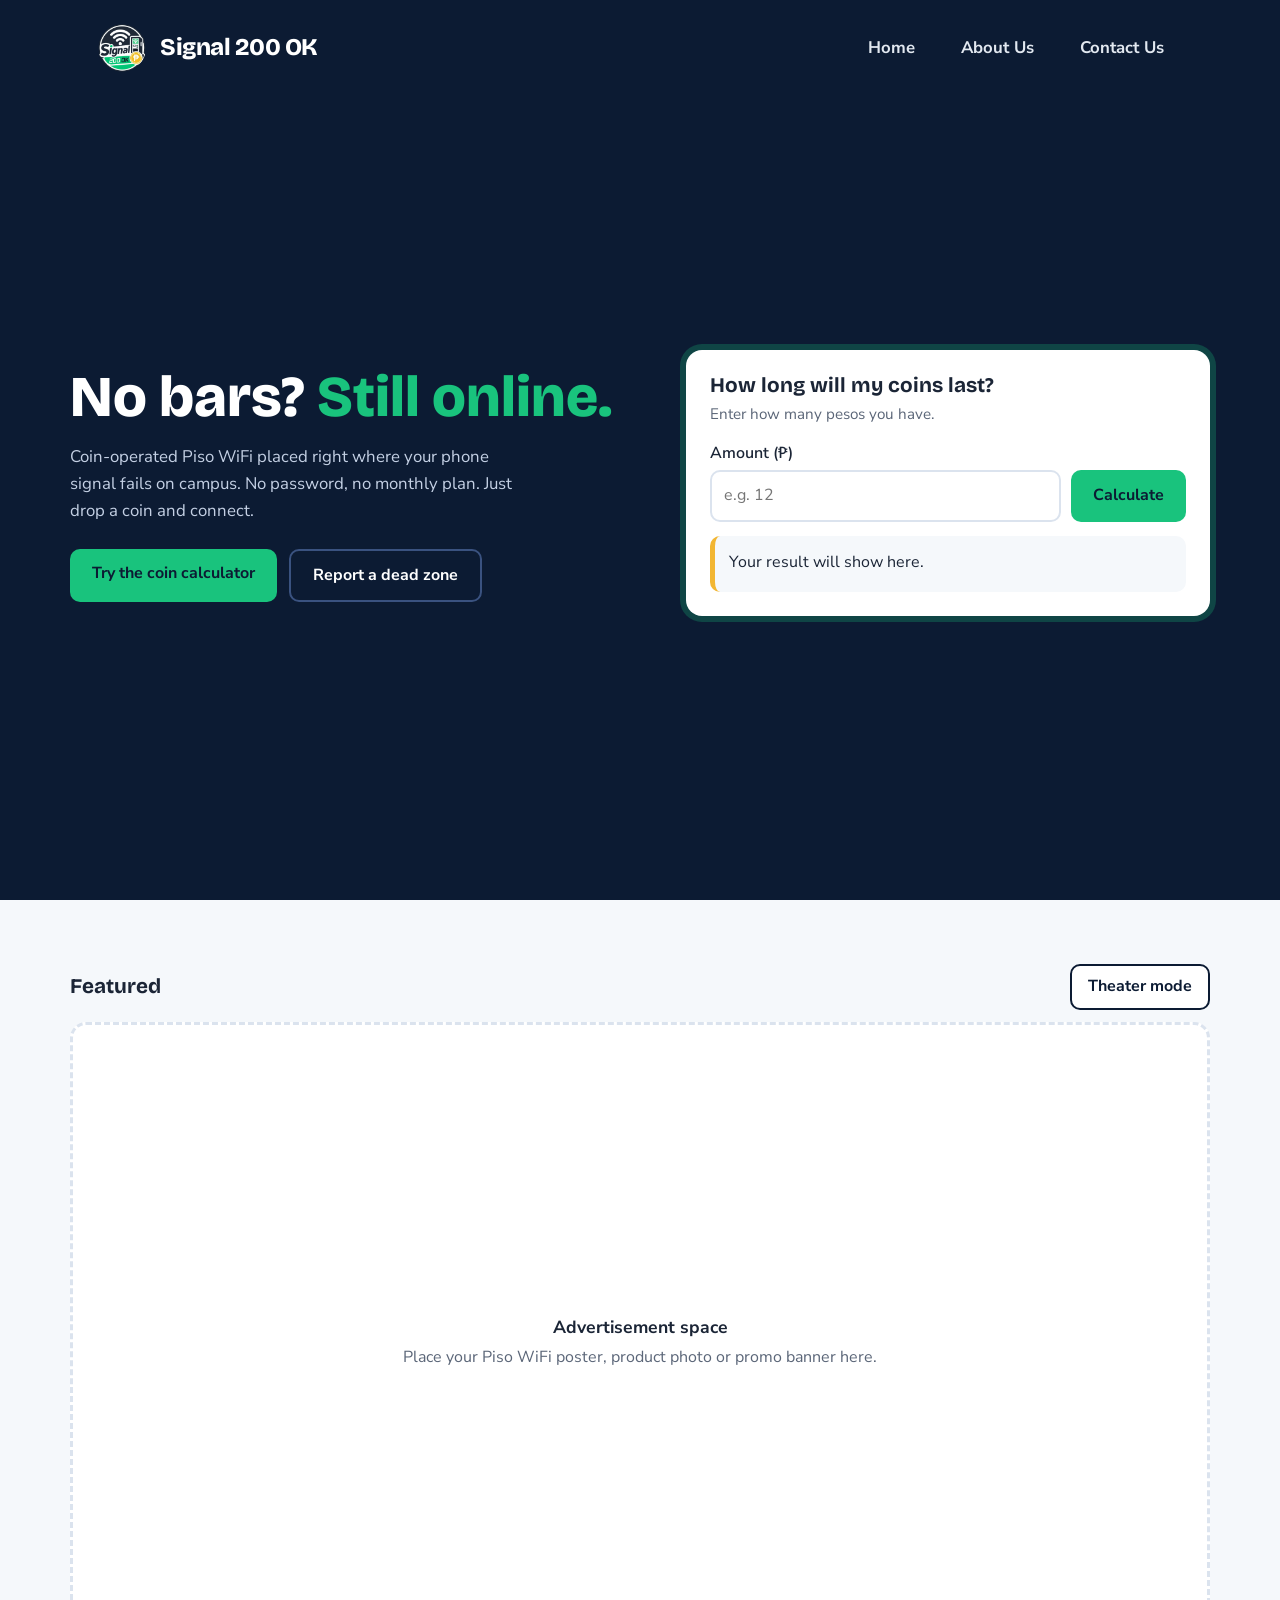
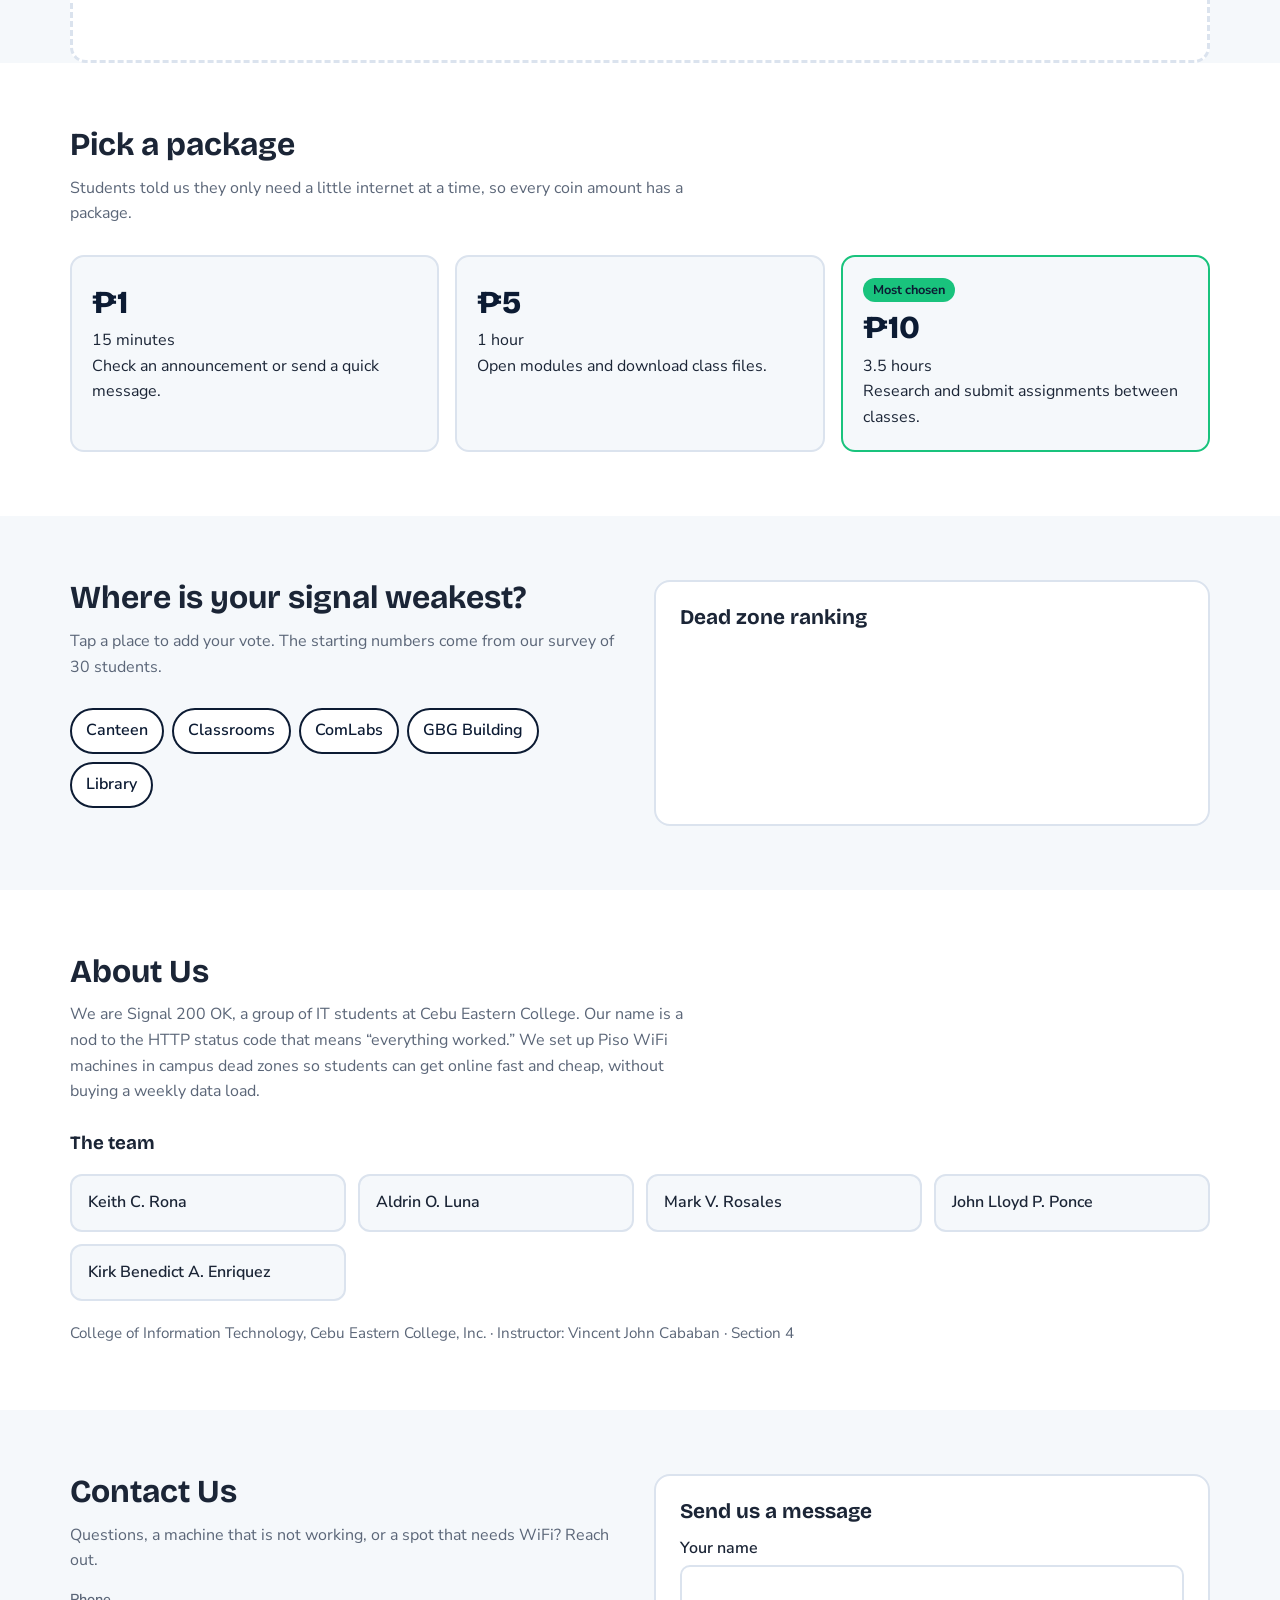
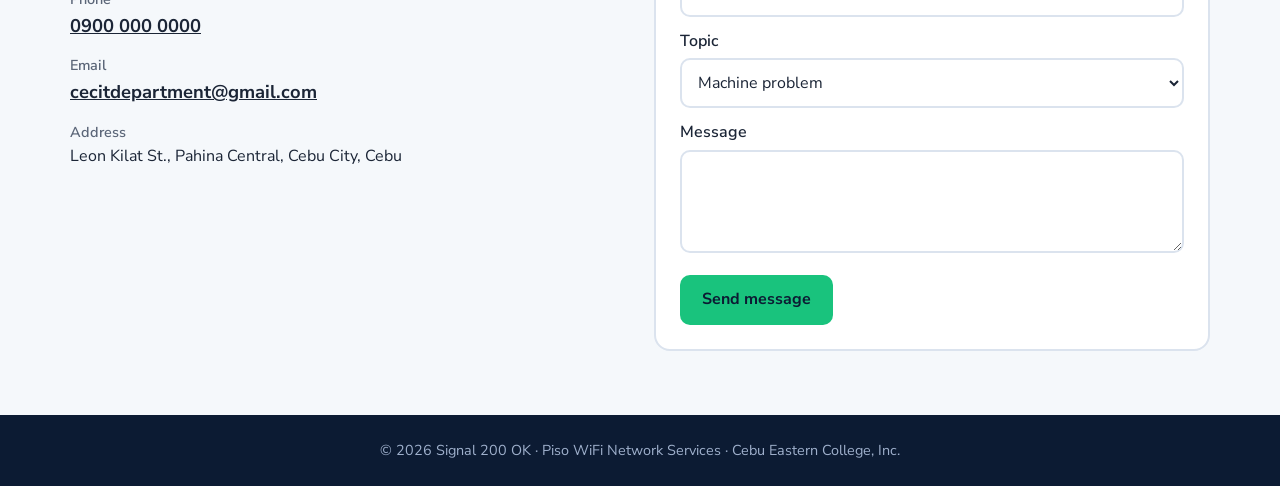
==== index.html @ cc7fc81b "version 1 of our website" ====
<!DOCTYPE html>
<html lang="en">

<head>
    <meta charset="UTF-8">
    <meta name="viewport" content="width=device-width, initial-scale=1">
    <meta name="description" content="Signal 200 OK - Coin-operated Piso WiFi Network Services placed in campus dead zones at Cebu Eastern College. Fast, cheap, and password-free.">
    <title>Signal 200 OK | Piso WiFi Network Services</title>

    <!-- Favicon -->
    <link rel="icon" type="image/png" href="logo.png">

    <!-- PyScript -->
    <link rel="stylesheet" href="https://pyscript.net/releases/2024.11.1/core.css">
    <script type="module" src="https://pyscript.net/releases/2024.11.1/core.js"></script>

    <link rel="preconnect" href="https://fonts.googleapis.com">
    <link rel="preconnect" href="https://fonts.gstatic.com" crossorigin>
    <link
        href="https://fonts.googleapis.com/css2?family=Bricolage+Grotesque:wght@600;800&family=Nunito+Sans:wght@400;600;700&display=swap"
        rel="stylesheet">

    <link rel="stylesheet" href="style.css">
</head>

<body>
    <!-- ============ HEADER & HERO WRAPPER (Full Navy Background) ============ -->
    <div class="header-hero-wrapper">
        <header>
            <div class="bar">
                <a class="brand" href="#home" aria-label="Signal 200 OK home">
                    <img src="logo.png" alt="Signal 200 OK logo" width="48" height="48" style="border-radius: 50%; object-fit: cover;">
                    <span class="brand-name">Signal 200 OK</span>
                </a>
                <nav aria-label="Main">
                    <a href="#home">Home</a>
                    <a href="#about">About Us</a>
                    <a href="#contact">Contact Us</a>
                </nav>
            </div>
        </header>

        <section class="hero" id="home">
            <div class="hero-inner">
                <div>
                    <h1>No bars? <span>Still online.</span></h1>
                    <p>Coin-operated Piso WiFi placed right where your phone signal fails on campus. No password, no
                        monthly plan. Just drop a coin and connect.</p>
                    <div class="btns">
                        <a class="btn btn-green" href="#calculator">Try the coin calculator</a>
                        <a class="btn btn-ghost" href="#deadzones">Report a dead zone</a>
                    </div>
                </div>
                <!-- INTERACTIVE FEATURE 1: coin calculator -->
                <div class="card" id="calculator">
                    <h2>How long will my coins last?</h2>
                    <p class="hint">Enter how many pesos you have.</p>
                    <label for="coins">Amount (₱)</label>
                    <div class="row">
                        <input type="number" id="coins" min="1" step="1" placeholder="e.g. 12">
                        <button class="btn btn-green" id="calc-btn" type="button">Calculate</button>
                    </div>
                    <div class="result" id="calc-result" aria-live="polite">Your result will show here.</div>
                </div>
            </div>
        </section>
    </div>

    <main>
        <!-- ADVERTISEMENT SPACE -->
        <section class="page" id="advertisement" style="padding-bottom:0">
            <div class="wrap">
                <div class="ad-toolbar">
                    <h2>Featured</h2>
                    <button class="theater-btn" id="theater-btn" type="button" aria-pressed="false">Theater mode</button>
                </div>
                <div class="ad-space">
                    <div>
                        <strong>Advertisement space</strong>
                        Place your Piso WiFi poster, product photo or promo banner here.
                    </div>
                </div>
            </div>
        </section>

        <!-- Packages -->
        <section class="page alt" id="packages">
            <div class="wrap">
                <h2 class="title">Pick a package</h2>
                <p class="lead">Students told us they only need a little internet at a time, so every coin amount has a package.</p>
                <div class="packs">
                    <div class="pack">
                        <div class="price">₱1</div>
                        <p>15 minutes</p>
                        <p>Check an announcement or send a quick message.</p>
                    </div>
                    <div class="pack">
                        <div class="price">₱5</div>
                        <p>1 hour</p>
                        <p>Open modules and download class files.</p>
                    </div>
                    <div class="pack best"><span class="tag">Most chosen</span>
                        <div class="price">₱10</div>
                        <p>3.5 hours</p>
                        <p>Research and submit assignments between classes.</p>
                    </div>
                </div>
            </div>
        </section>

        <!-- INTERACTIVE FEATURE 2: dead zone voting -->
        <section class="page" id="deadzones">
            <div class="wrap two">
                <div>
                    <h2 class="title">Where is your signal weakest?</h2>
                    <p class="lead">Tap a place to add your vote. The starting numbers come from our survey of 30 students.</p>
                    <div class="vote-buttons" id="vote-buttons">
                        <button class="vote-btn" type="button" data-zone="Canteen">Canteen</button>
                        <button class="vote-btn" type="button" data-zone="Classrooms">Classrooms</button>
                        <button class="vote-btn" type="button" data-zone="ComLabs">ComLabs</button>
                        <button class="vote-btn" type="button" data-zone="GBG Building">GBG Building</button>
                        <button class="vote-btn" type="button" data-zone="Library">Library</button>
                    </div>
                </div>
                <div class="card" style="border:2px solid var(--line)">
                    <h2>Dead zone ranking</h2>
                    <p class="hint" id="vote-total"></p>
                    <div id="vote-chart"></div>
                </div>
            </div>
        </section>

        <!-- ============ ABOUT US ============ -->
        <section class="page alt" id="about">
            <div class="wrap">
                <h2 class="title">About Us</h2>
                <p class="lead">We are Signal 200 OK, a group of IT students at Cebu Eastern College. Our name is a nod to the HTTP status code that means “everything worked.” We set up Piso WiFi machines in campus dead zones so students can get online fast and cheap, without buying a weekly data load.</p>
                <h3>The team</h3>
                <ul class="team">
                    <li>Keith C. Rona</li>
                    <li>Aldrin O. Luna</li>
                    <li>Mark V. Rosales</li>
                    <li>John Lloyd P. Ponce</li>
                    <li>Kirk Benedict A. Enriquez</li>
                </ul>
                <p class="meta">College of Information Technology, Cebu Eastern College, Inc. · Instructor: Vincent John Cababan · Section 4</p>
            </div>
        </section>

        <!-- ============ CONTACT US ============ -->
        <section class="page" id="contact">
            <div class="wrap two">
                <div class="contact-info">
                    <h2 class="title">Contact Us</h2>
                    <p class="lead">Questions, a machine that is not working, or a spot that needs WiFi? Reach out.</p>
                    <p><strong>Phone</strong><a href="tel:+639000000000">0900 000 0000</a></p>
                    <p><strong>Email</strong><a href="mailto:cecitdepartment@gmail.com">cecitdepartment@gmail.com</a></p>
                    <p><strong>Address</strong>Leon Kilat St., Pahina Central, Cebu City, Cebu</p>
                </div>

                <!-- INTERACTIVE FEATURE 3: form submission -->
                <form class="card" id="contact-form" style="border:2px solid var(--line)">
                    <h2>Send us a message</h2>
                    <label for="c-name">Your name</label>
                    <input id="c-name" type="text" required>
                    <label for="c-topic">Topic</label>
                    <select id="c-topic">
                        <option>Machine problem</option>
                        <option>Request a new location</option>
                        <option>General question</option>
                    </select>
                    <label for="c-msg">Message</label>
                    <textarea id="c-msg" rows="3" required></textarea>
                    <div style="margin-top:14px"><button class="btn btn-green" type="submit">Send message</button></div>
                    <div id="form-result" aria-live="polite"></div>
                </form>
            </div>
        </section>
    </main>

    <footer>© 2026 Signal 200 OK · Piso WiFi Network Services · Cebu Eastern College, Inc.</footer>

    <!-- PyScript -->
    <script type="py" src="main.py"></script>

</body>

</html>
---- style.css ----
:root {
  --navy: #0c1b33;
  --navy-2: #16294a;
  --green: #19c37d;
  --amber: #f2b632;
  --paper: #f5f8fb;
  --ink: #1b2536;
  --muted: #5b6678;
  --line: #dbe3ee;
}

*, *::before, *::after { box-sizing: border-box; margin: 0; padding: 0; }
html { scroll-behavior: smooth; scroll-padding-top: 90px; }

body {
  font-family: "Nunito Sans", system-ui, sans-serif;
  color: var(--ink);
  background: var(--paper);
  line-height: 1.6;
}

h1, h2, h3, .brand-name { font-family: "Bricolage Grotesque", system-ui, sans-serif; line-height: 1.15; }
a { color: inherit; }
:focus-visible { outline: 3px solid var(--amber); outline-offset: 2px; }

/* Wrapper to unify Header and Hero background to full screen height */
.header-hero-wrapper {
  background: var(--navy);
  color: #fff;
  min-height: 100vh;
  display: flex;
  flex-direction: column;
  justify-content: space-between;
}

/* Header */
header { background: transparent; position: sticky; top: 0; z-index: 10; }
.bar {
  max-width: 1140px; margin: 0 auto; padding: 24px 28px;
  display: flex; align-items: center; justify-content: space-between; gap: 20px; flex-wrap: wrap;
}
.brand { display: flex; align-items: center; gap: 14px; text-decoration: none; }
.brand-name { font-size: 1.5rem; font-weight: 800; color: #fff; letter-spacing: -0.02em; }
.brand img { transition: transform 0.2s ease; }
.brand:hover img { transform: scale(1.05); }

nav { display: flex; gap: 10px; align-items: center; }
nav a {
  text-decoration: none;
  padding: 10px 18px;
  border-radius: 10px;
  font-weight: 700;
  font-size: 1.05rem;
  color: #e2e8f0;
  transition: all 0.2s ease;
}
nav a:hover {
  background: rgba(255, 255, 255, 0.1);
  color: #fff;
}

/* Featured / Advertisement */
.ad-space {
  border: 3px dashed var(--line); border-radius: 16px; background: #fff;
  aspect-ratio: 16 / 9; min-height: 420px; width: 100%;
  display: grid; place-items: center; text-align: center; padding: 24px;
  color: var(--muted); overflow: hidden;
}
.ad-space img { width: 100%; height: 100%; object-fit: cover; display: block; }
.ad-toolbar { display: flex; justify-content: space-between; align-items: center; margin-bottom: 12px; gap: 12px; flex-wrap: wrap; }
.ad-toolbar h2 { font-size: 1.3rem; }
.theater-btn {
  font: inherit; font-weight: 700; cursor: pointer; padding: 8px 16px; border-radius: 10px;
  border: 2px solid var(--navy); background: #fff; color: var(--navy);
  transition: all 0.2s ease;
}
.theater-btn:hover { background: var(--navy); color: #fff; }

/* Theater mode */
body.no-scroll { overflow: hidden; }
#advertisement.theater {
  position: fixed; inset: 0; z-index: 100; background: #05080f;
  padding: 16px 20px !important; overflow: hidden;
  display: flex; flex-direction: column; justify-content: center;
}
#advertisement.theater .wrap {
  max-width: 1400px; width: 100%; height: 100%;
  display: flex; flex-direction: column;
}
#advertisement.theater .ad-toolbar { flex: none; margin-bottom: 10px; }
#advertisement.theater .ad-toolbar h2 { color: #fff; }
#advertisement.theater .theater-btn { background: var(--green); border-color: var(--green); color: var(--navy); }
#advertisement.theater .ad-space {
  flex: 1; min-height: 0; aspect-ratio: auto;
  border-color: #2a3a58; background: #0c1b33; color: #9fb0cc;
}
#advertisement.theater .ad-space img { object-fit: contain; }
#advertisement.theater .ad-space strong { color: #fff; }
.ad-space strong { display: block; color: var(--ink); font-size: 1.1rem; margin-bottom: 4px; }

/* Hero */
.hero { 
  background: transparent; 
  color: #fff; 
  padding: 20px 28px 50px; 
  flex: 1;
  display: flex;
  align-items: center;
}
.hero-inner {
  max-width: 1140px; margin: 0 auto; width: 100%;
  display: grid; grid-template-columns: 1.1fr 1fr; gap: 40px; align-items: center;
}
.hero h1 { font-size: clamp(2.4rem, 5vw, 3.6rem); font-weight: 800; margin-bottom: 14px; }
.hero h1 span { color: var(--green); }
.hero p { color: #c4d0e4; max-width: 46ch; margin-bottom: 24px; font-size: 1.05rem; }
.btns { display: flex; gap: 12px; flex-wrap: wrap; }
.btn {
  font: inherit; font-weight: 700; cursor: pointer; border: 0; text-decoration: none;
  padding: 12px 22px; border-radius: 10px; display: inline-block; transition: all 0.2s;
}
.btn-green { background: var(--green); color: var(--navy); }
.btn-green:hover { background: #3ddb98; }
.btn-ghost { background: transparent; color: #fff; border: 2px solid #3a5280; }
.btn-ghost:hover { border-color: #fff; }

/* Calculator card */
.card { background: #fff; color: var(--ink); border-radius: 16px; padding: 24px; }
.hero .card { box-shadow: 0 0 0 6px rgba(25,195,125,.25); }
.card h2 { font-size: 1.3rem; margin-bottom: 4px; }
.card .hint { color: var(--muted); font-size: .95rem; margin-bottom: 14px; }
label { display: block; font-weight: 600; margin: 12px 0 4px; }
input, select, textarea {
  width: 100%; font: inherit; padding: 11px 12px; border: 2px solid var(--line);
  border-radius: 10px; background: #fff; color: var(--ink);
  transition: border-color 0.2s;
}
input:focus, select:focus, textarea:focus { border-color: var(--green); outline: none; }
.row { display: flex; gap: 10px; align-items: stretch; }
.row input { flex: 1; }
.result {
  margin-top: 14px; padding: 14px; border-radius: 10px; background: var(--paper);
  border-left: 5px solid var(--amber); min-height: 56px;
}
.result.error { border-left-color: #d94a4a; }
.big { font-family: "Bricolage Grotesque", sans-serif; font-size: 1.7rem; font-weight: 800; }

/* Sections */
section.page { padding: 64px 20px; }
.wrap { max-width: 1140px; margin: 0 auto; }
.page h2.title { font-size: 2rem; margin-bottom: 12px; }
.lead { color: var(--muted); max-width: 62ch; margin-bottom: 28px; }
.alt { background: #fff; }

.packs { display: grid; grid-template-columns: repeat(auto-fit, minmax(180px, 1fr)); gap: 16px; }
.pack { border: 2px solid var(--line); border-radius: 14px; padding: 20px; background: var(--paper); transition: transform 0.2s; }
.pack:hover { transform: translateY(-3px); }
.pack .price { font-family: "Bricolage Grotesque", sans-serif; font-size: 2rem; font-weight: 800; color: var(--navy); }
.pack.best { border-color: var(--green); }
.tag { display: inline-block; background: var(--green); color: var(--navy); font-size: .8rem; font-weight: 700; padding: 2px 10px; border-radius: 99px; }

.two { display: grid; grid-template-columns: 1fr 1fr; gap: 28px; }

/* Vote bars */
.vote-buttons { display: flex; flex-wrap: wrap; gap: 8px; margin: 12px 0 18px; }
.vote-btn {
  font: inherit; font-weight: 600; cursor: pointer; padding: 8px 14px; border-radius: 99px;
  border: 2px solid var(--navy); background: #fff; color: var(--navy);
  transition: all 0.2s;
}
.vote-btn:hover { background: var(--navy); color: #fff; }
.bar-row { margin-bottom: 10px; }
.bar-label { display: flex; justify-content: space-between; font-size: .95rem; font-weight: 600; }
.track { background: var(--line); border-radius: 99px; height: 12px; overflow: hidden; }
.fill { background: var(--green); height: 100%; border-radius: 99px; transition: width .4s ease; }

/* About / team */
.team { list-style: none; display: grid; grid-template-columns: repeat(auto-fit, minmax(220px, 1fr)); gap: 12px; margin-top: 20px; }
.team li { background: var(--paper); border: 2px solid var(--line); border-radius: 12px; padding: 14px 16px; font-weight: 600; }
.meta { margin-top: 20px; color: var(--muted); font-size: .95rem; }

/* Contact */
.contact-info p { margin-bottom: 14px; }
.contact-info strong { display: block; color: var(--muted); font-size: .9rem; font-weight: 600; }
.contact-info a { font-size: 1.15rem; font-weight: 700; }
.msg-ok { margin-top: 14px; padding: 14px; border-radius: 10px; background: #e5f8ef; border-left: 5px solid var(--green); }

footer { background: var(--navy); color: #9fb0cc; text-align: center; padding: 24px 20px; font-size: .9rem; }

@media (max-width: 760px) {
  .hero-inner, .two { grid-template-columns: 1fr; }
  .hero { padding-top: 20px; }
}
@media (prefers-reduced-motion: reduce) {
  html { scroll-behavior: auto; }
  .fill { transition: none; }
}
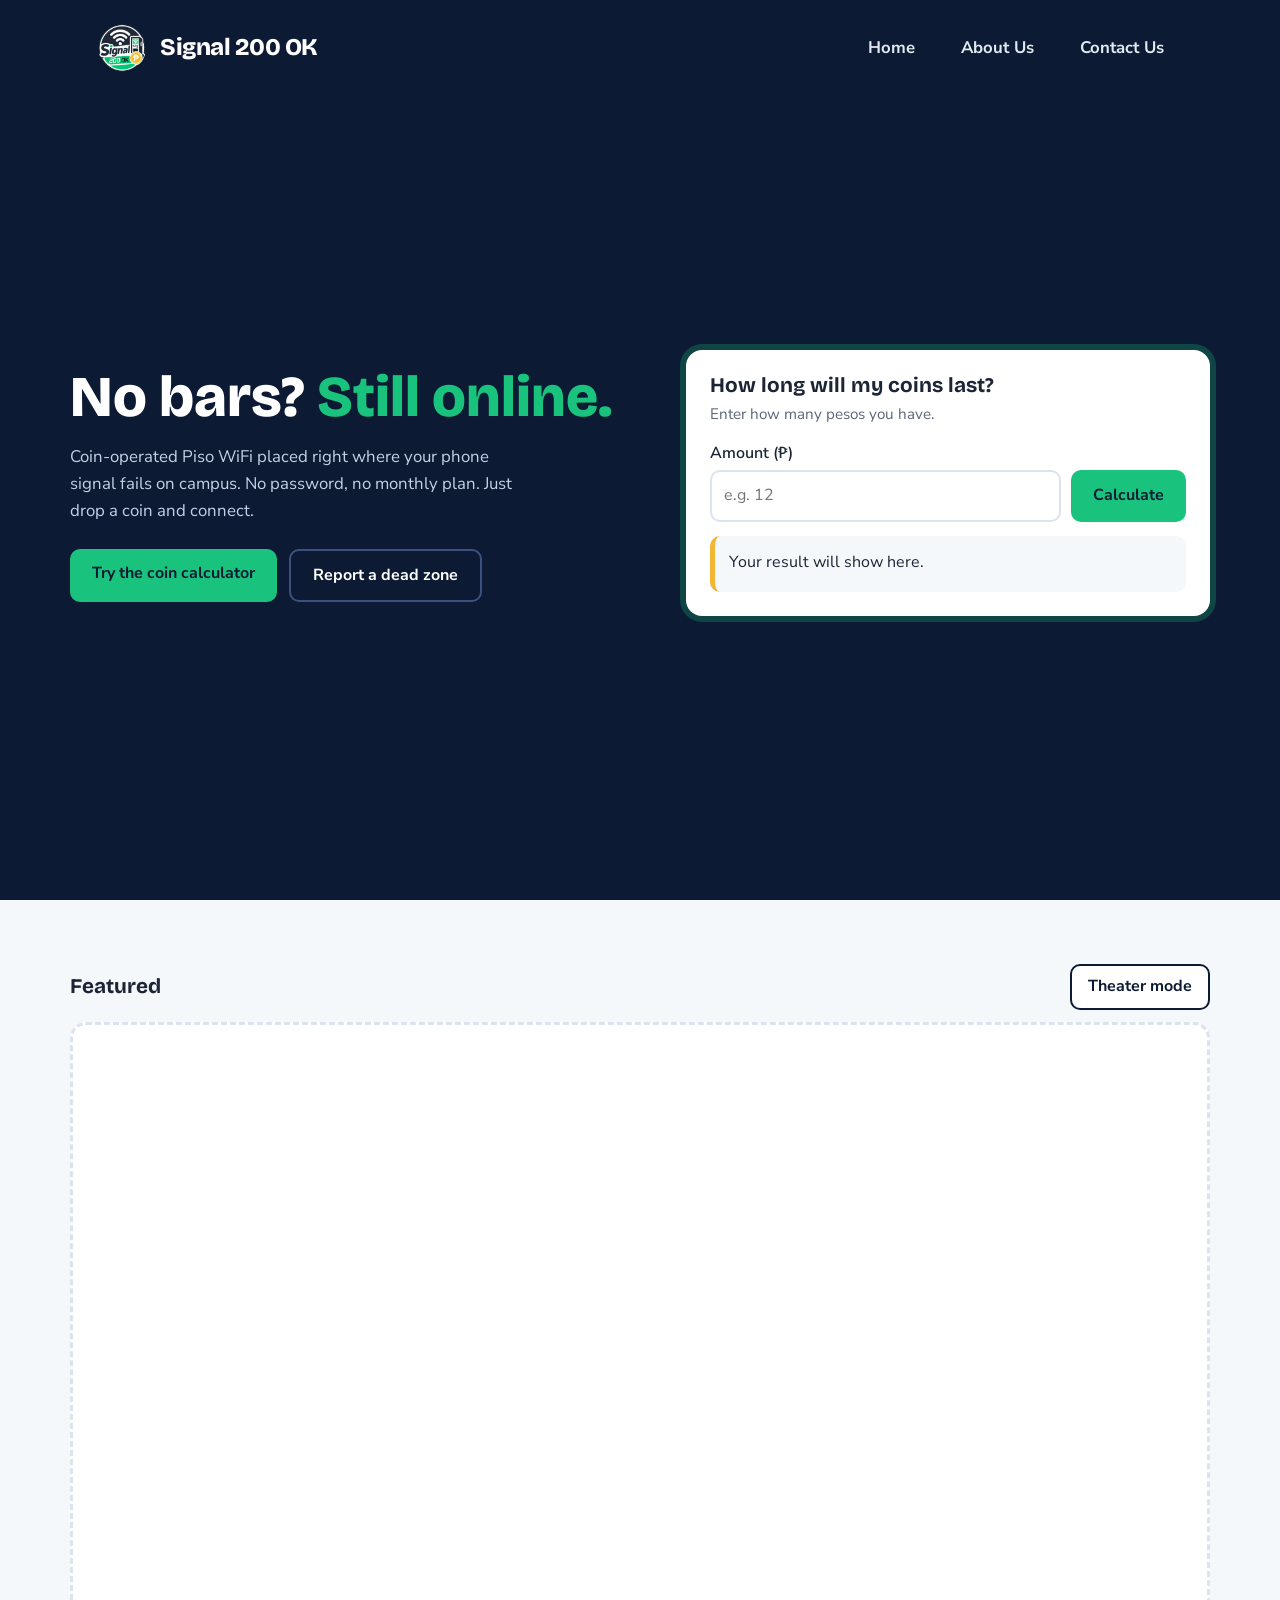
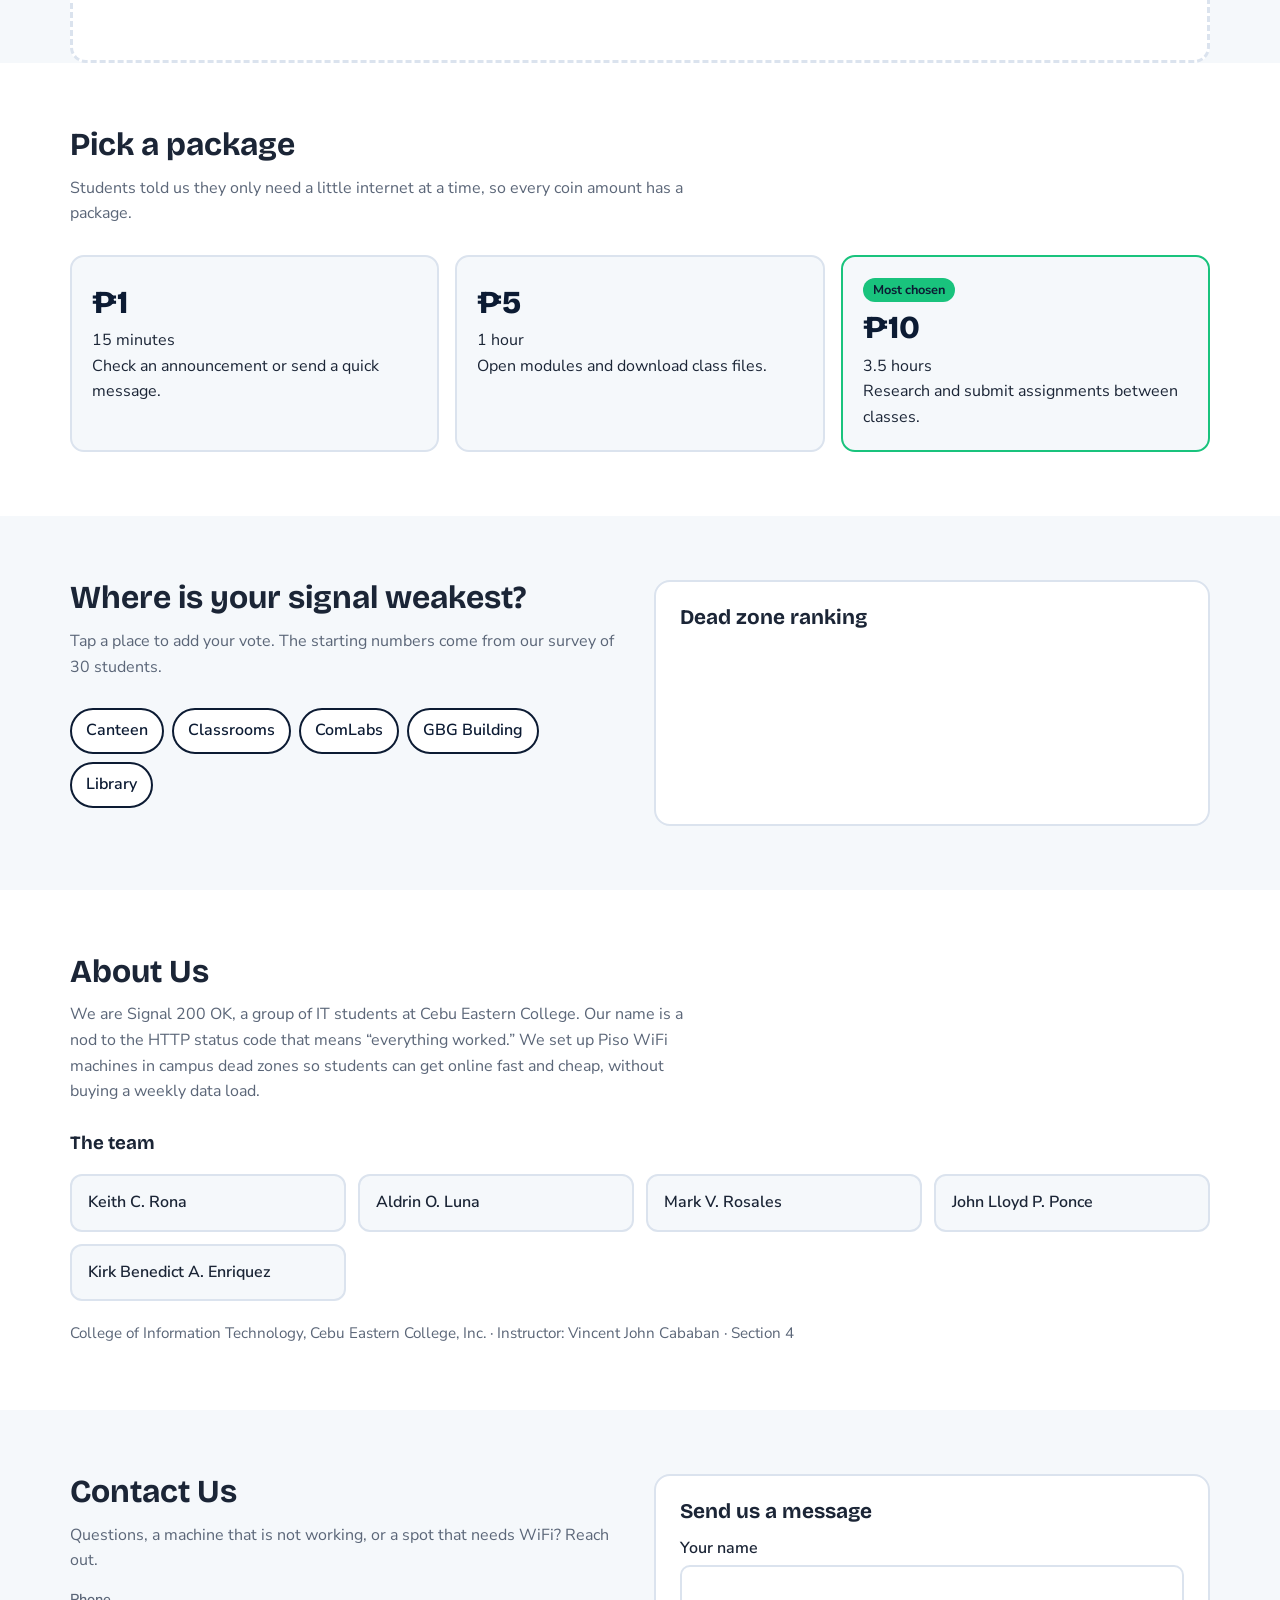
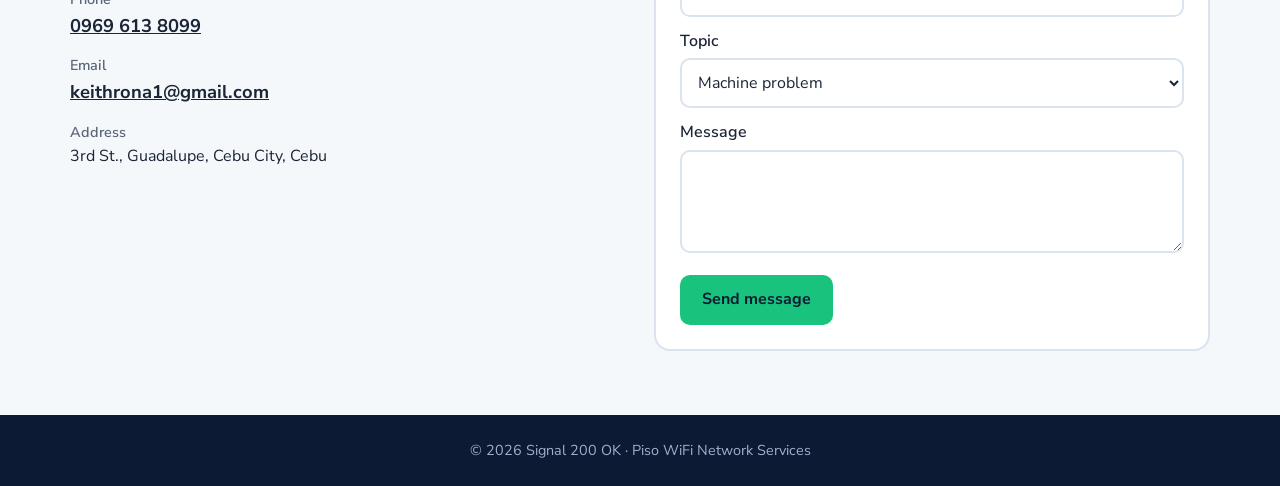
==== commit 6ad29fbb: "Added the advertisement" ====
--- a/index.html
+++ b/index.html
@@ -75,10 +75,7 @@
                     <button class="theater-btn" id="theater-btn" type="button" aria-pressed="false">Theater mode</button>
                 </div>
                 <div class="ad-space">
-                    <div>
-                        <strong>Advertisement space</strong>
-                        Place your Piso WiFi poster, product photo or promo banner here.
-                    </div>
+                    <video src="advertisement.mp4" autoplay muted loop playsinline style="width: 100%; height: 100%; object-fit: cover; display: block;"></video>
                 </div>
             </div>
         </section>
@@ -153,9 +150,9 @@
                 <div class="contact-info">
                     <h2 class="title">Contact Us</h2>
                     <p class="lead">Questions, a machine that is not working, or a spot that needs WiFi? Reach out.</p>
-                    <p><strong>Phone</strong><a href="tel:+639000000000">0900 000 0000</a></p>
-                    <p><strong>Email</strong><a href="mailto:cecitdepartment@gmail.com">cecitdepartment@gmail.com</a></p>
-                    <p><strong>Address</strong>Leon Kilat St., Pahina Central, Cebu City, Cebu</p>
+                    <p><strong>Phone</strong><a href="tel:+639000000000">0969 613 8099</a></p>
+                    <p><strong>Email</strong><a href="mailto:cecitdepartment@gmail.com">keithrona1@gmail.com</a></p>
+                    <p><strong>Address</strong>3rd St., Guadalupe, Cebu City, Cebu</p>
                 </div>
 
                 <!-- INTERACTIVE FEATURE 3: form submission -->
@@ -178,7 +175,7 @@
         </section>
     </main>
 
-    <footer>© 2026 Signal 200 OK · Piso WiFi Network Services · Cebu Eastern College, Inc.</footer>
+    <footer>© 2026 Signal 200 OK · Piso WiFi Network Services</footer>
 
     <!-- PyScript -->
     <script type="py" src="main.py"></script>
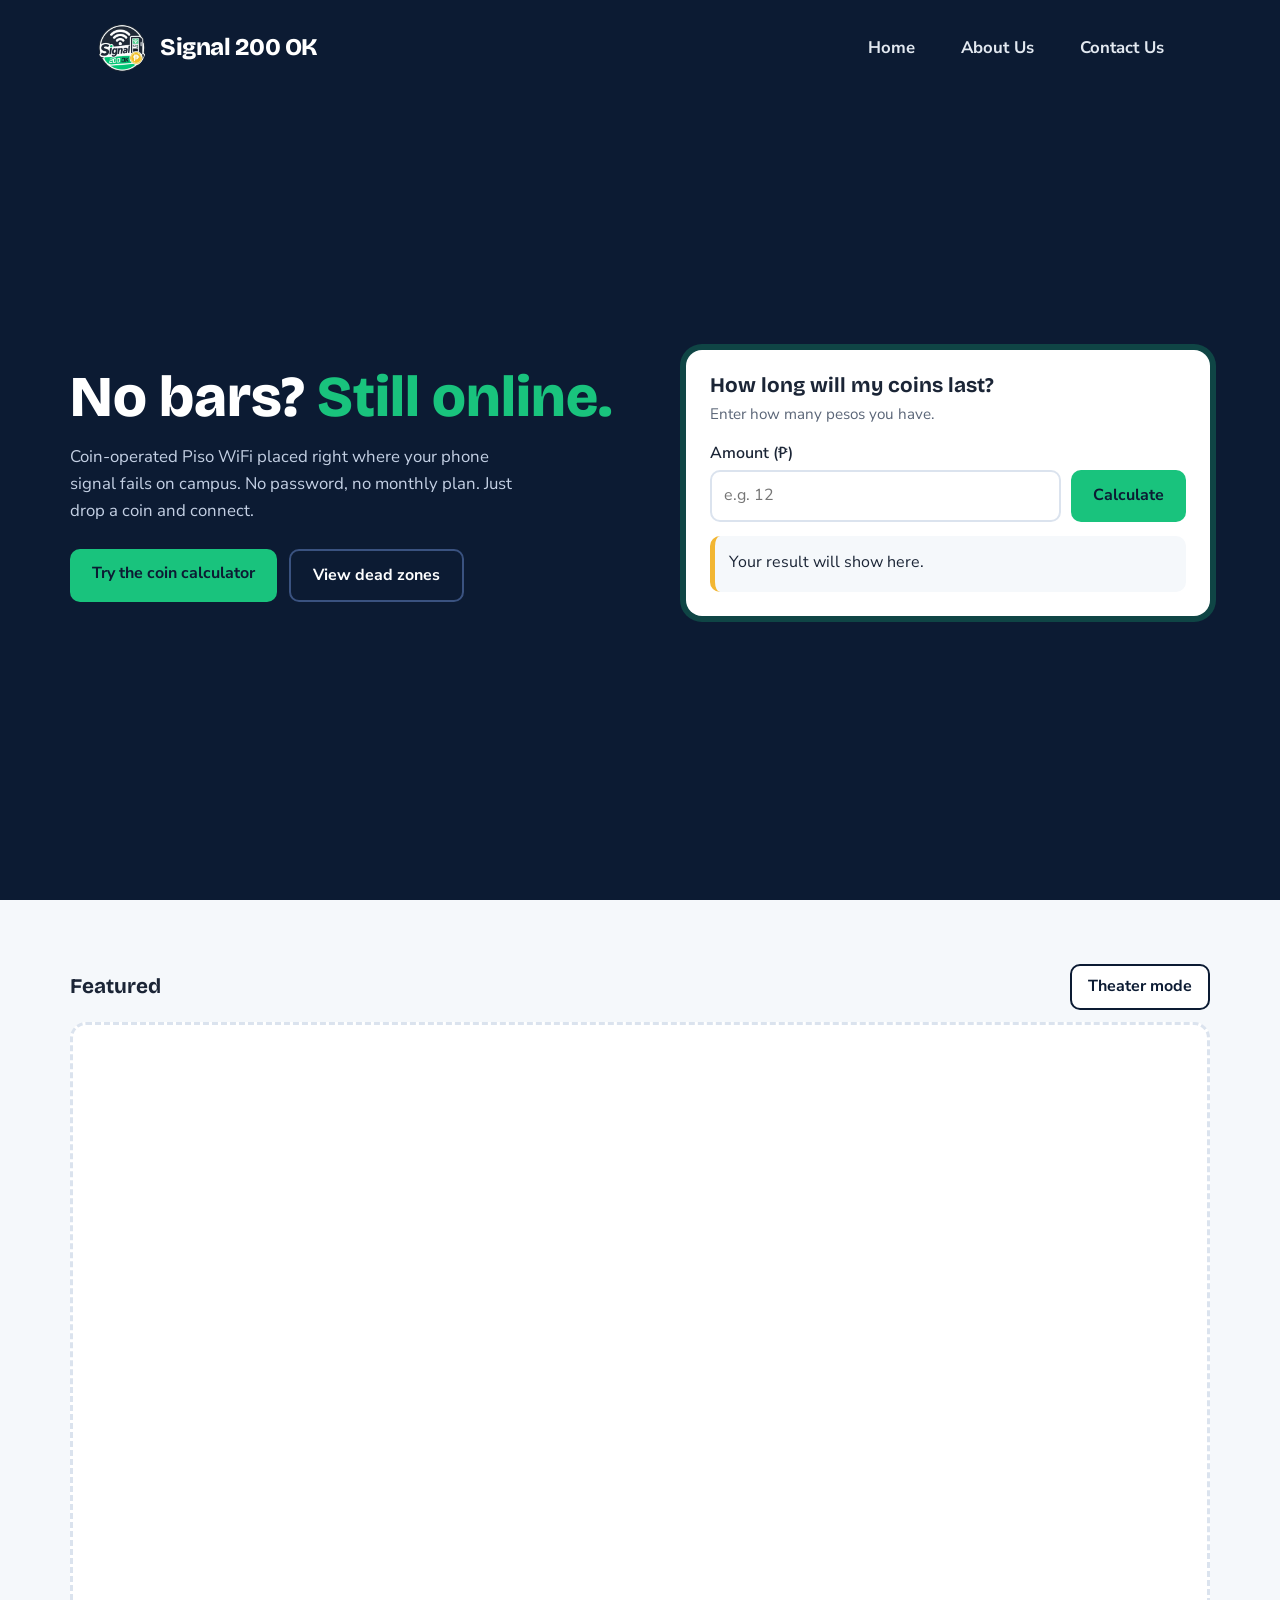
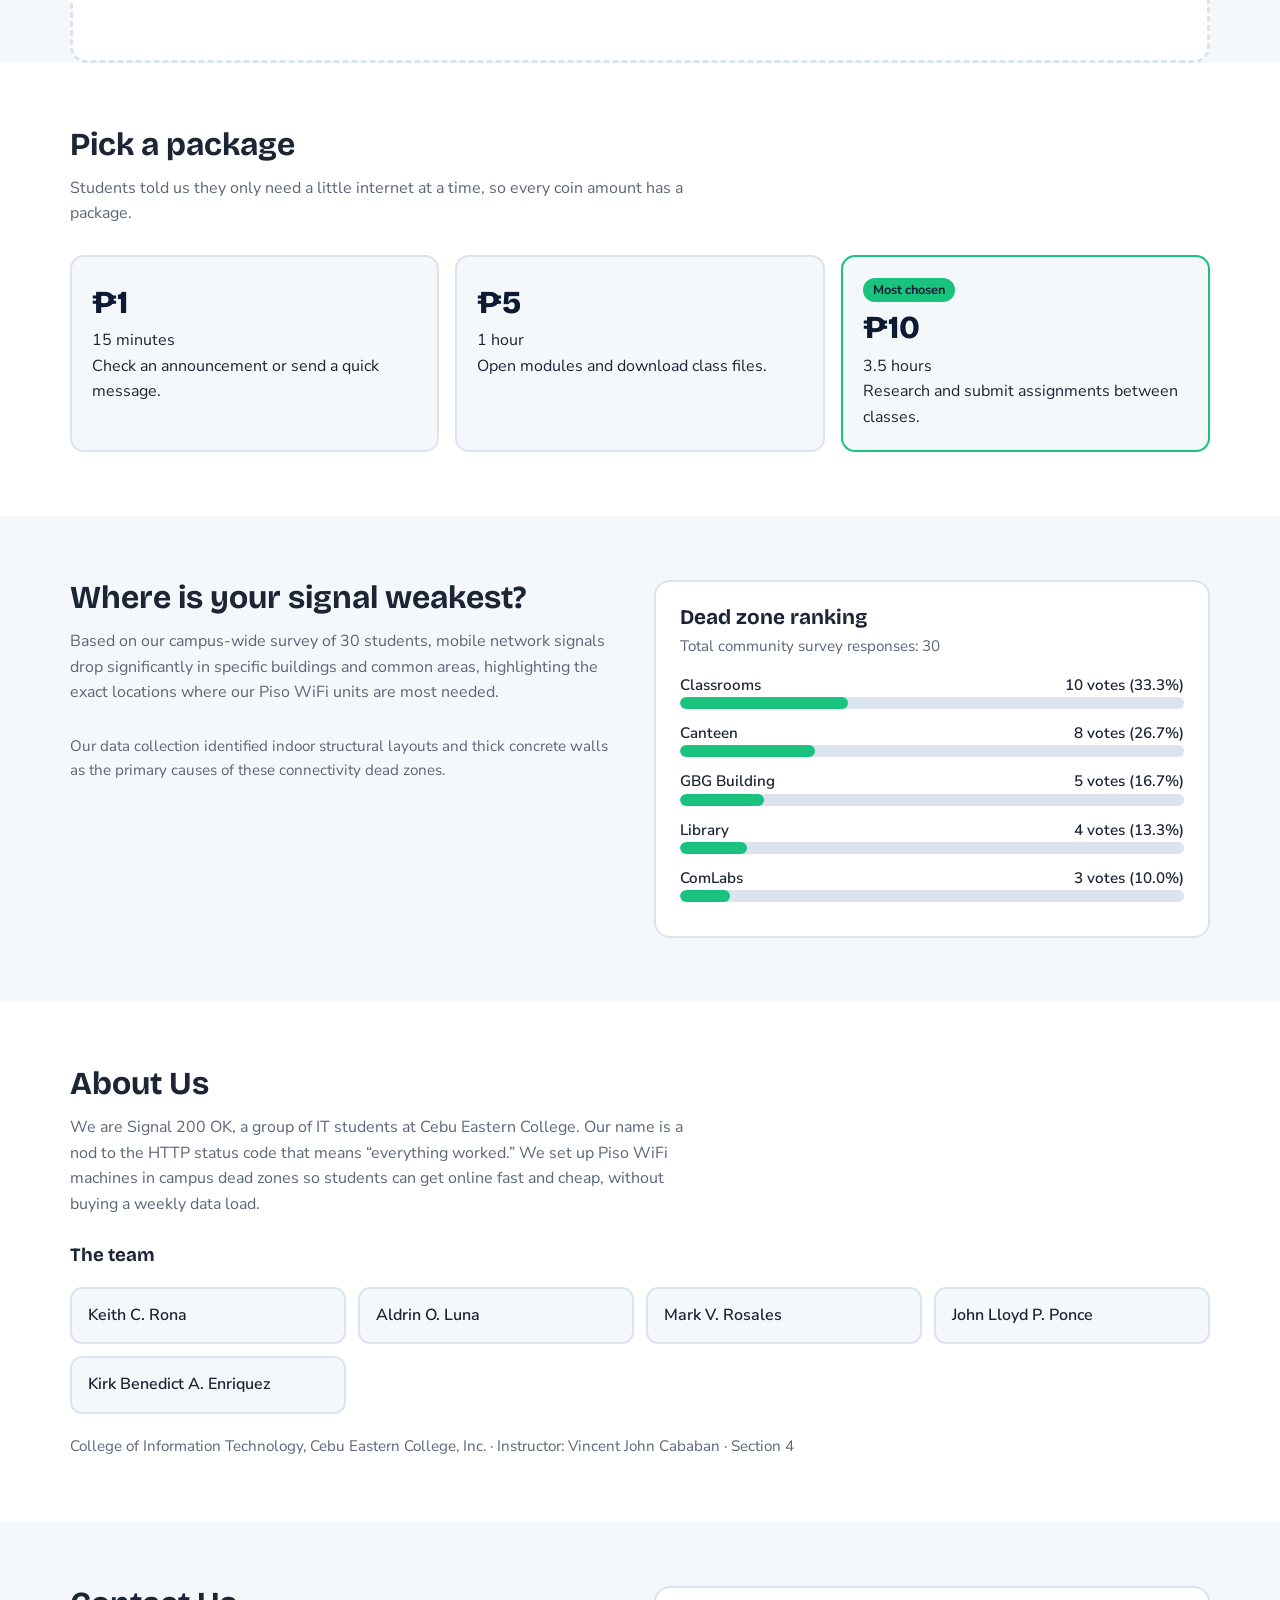
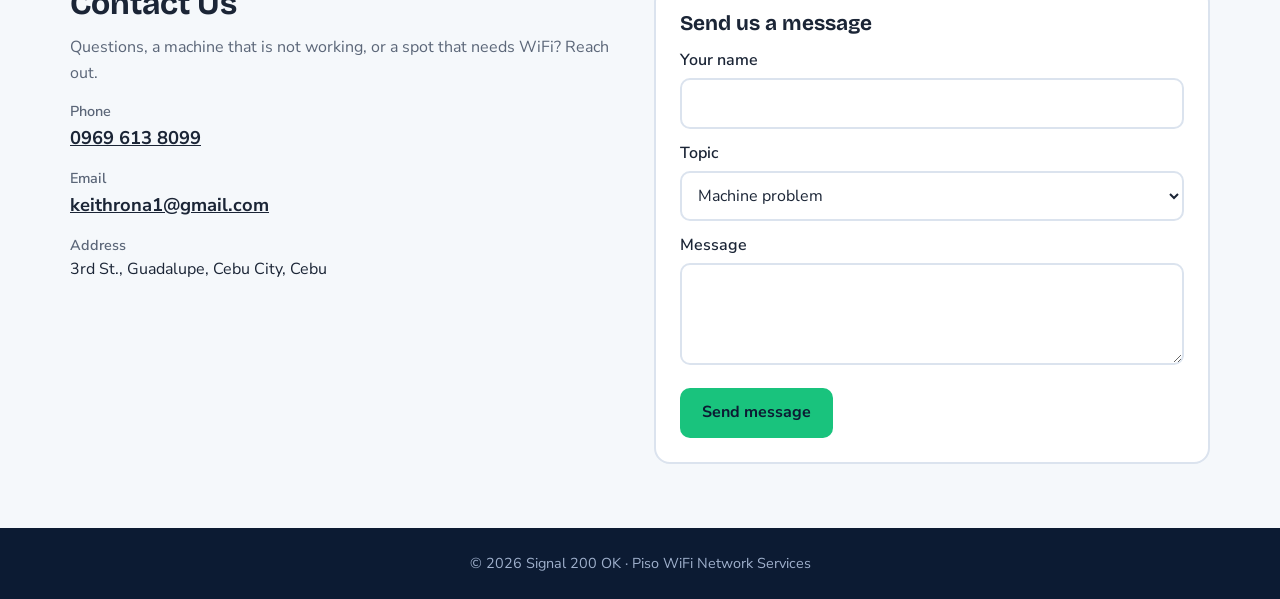
==== commit 4fe94e5c: "Final version" ====
--- a/index.html
+++ b/index.html
@@ -48,7 +48,7 @@
                         monthly plan. Just drop a coin and connect.</p>
                     <div class="btns">
                         <a class="btn btn-green" href="#calculator">Try the coin calculator</a>
-                        <a class="btn btn-ghost" href="#deadzones">Report a dead zone</a>
+                        <a class="btn btn-ghost" href="#deadzones">View dead zones</a>
                     </div>
                 </div>
                 <!-- INTERACTIVE FEATURE 1: coin calculator -->
@@ -105,24 +105,67 @@
             </div>
         </section>
 
-        <!-- INTERACTIVE FEATURE 2: dead zone voting -->
+        <!-- STATIC DEAD ZONE STATISTICS -->
         <section class="page" id="deadzones">
             <div class="wrap two">
                 <div>
                     <h2 class="title">Where is your signal weakest?</h2>
-                    <p class="lead">Tap a place to add your vote. The starting numbers come from our survey of 30 students.</p>
-                    <div class="vote-buttons" id="vote-buttons">
-                        <button class="vote-btn" type="button" data-zone="Canteen">Canteen</button>
-                        <button class="vote-btn" type="button" data-zone="Classrooms">Classrooms</button>
-                        <button class="vote-btn" type="button" data-zone="ComLabs">ComLabs</button>
-                        <button class="vote-btn" type="button" data-zone="GBG Building">GBG Building</button>
-                        <button class="vote-btn" type="button" data-zone="Library">Library</button>
-                    </div>
+                    <p class="lead">Based on our campus-wide survey of 30 students, mobile network signals drop significantly in specific buildings and common areas, highlighting the exact locations where our Piso WiFi units are most needed.</p>
+                    <p style="color: var(--muted); font-size: 0.95rem;">Our data collection identified indoor structural layouts and thick concrete walls as the primary causes of these connectivity dead zones.</p>
                 </div>
                 <div class="card" style="border:2px solid var(--line)">
                     <h2>Dead zone ranking</h2>
-                    <p class="hint" id="vote-total"></p>
-                    <div id="vote-chart"></div>
+                    <p class="hint">Total community survey responses: 30</p>
+                    
+                    <div class="bar-row" style="margin-bottom: 12px;">
+                        <div class="bar-label">
+                            <span>Classrooms</span>
+                            <span>10 votes (33.3%)</span>
+                        </div>
+                        <div class="track">
+                            <div class="fill" style="width: 33.3%;"></div>
+                        </div>
+                    </div>
+
+                    <div class="bar-row" style="margin-bottom: 12px;">
+                        <div class="bar-label">
+                            <span>Canteen</span>
+                            <span>8 votes (26.7%)</span>
+                        </div>
+                        <div class="track">
+                            <div class="fill" style="width: 26.7%;"></div>
+                        </div>
+                    </div>
+
+                    <div class="bar-row" style="margin-bottom: 12px;">
+                        <div class="bar-label">
+                            <span>GBG Building</span>
+                            <span>5 votes (16.7%)</span>
+                        </div>
+                        <div class="track">
+                            <div class="fill" style="width: 16.7%;"></div>
+                        </div>
+                    </div>
+
+                    <div class="bar-row" style="margin-bottom: 12px;">
+                        <div class="bar-label">
+                            <span>Library</span>
+                            <span>4 votes (13.3%)</span>
+                        </div>
+                        <div class="track">
+                            <div class="fill" style="width: 13.3%;"></div>
+                        </div>
+                    </div>
+
+                    <div class="bar-row">
+                        <div class="bar-label">
+                            <span>ComLabs</span>
+                            <span>3 votes (10.0%)</span>
+                        </div>
+                        <div class="track">
+                            <div class="fill" style="width: 10.0%;"></div>
+                        </div>
+                    </div>
                 </div>
             </div>
         </section>
@@ -155,7 +198,7 @@
                     <p><strong>Address</strong>3rd St., Guadalupe, Cebu City, Cebu</p>
                 </div>
 
-                <!-- INTERACTIVE FEATURE 3: form submission -->
+                <!-- INTERACTIVE FEATURE: form submission -->
                 <form class="card" id="contact-form" style="border:2px solid var(--line)">
                     <h2>Send us a message</h2>
                     <label for="c-name">Your name</label>
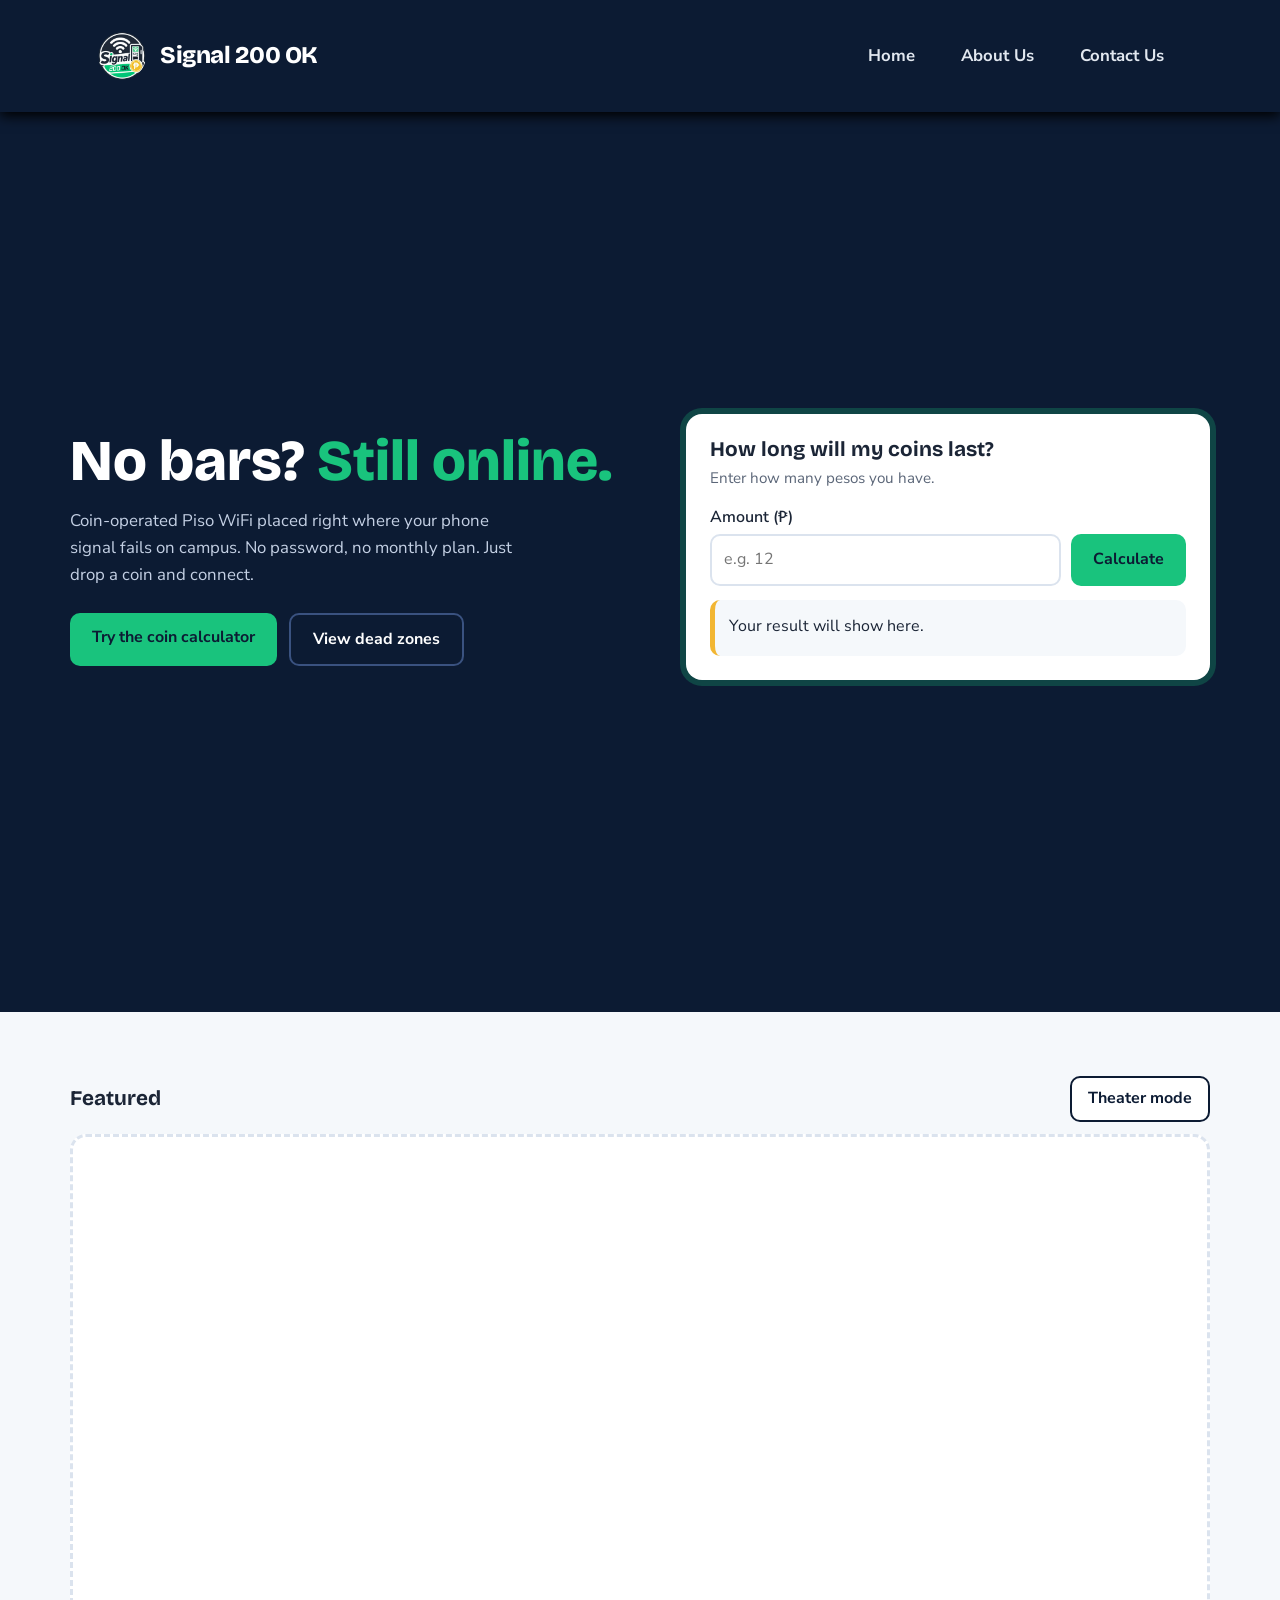
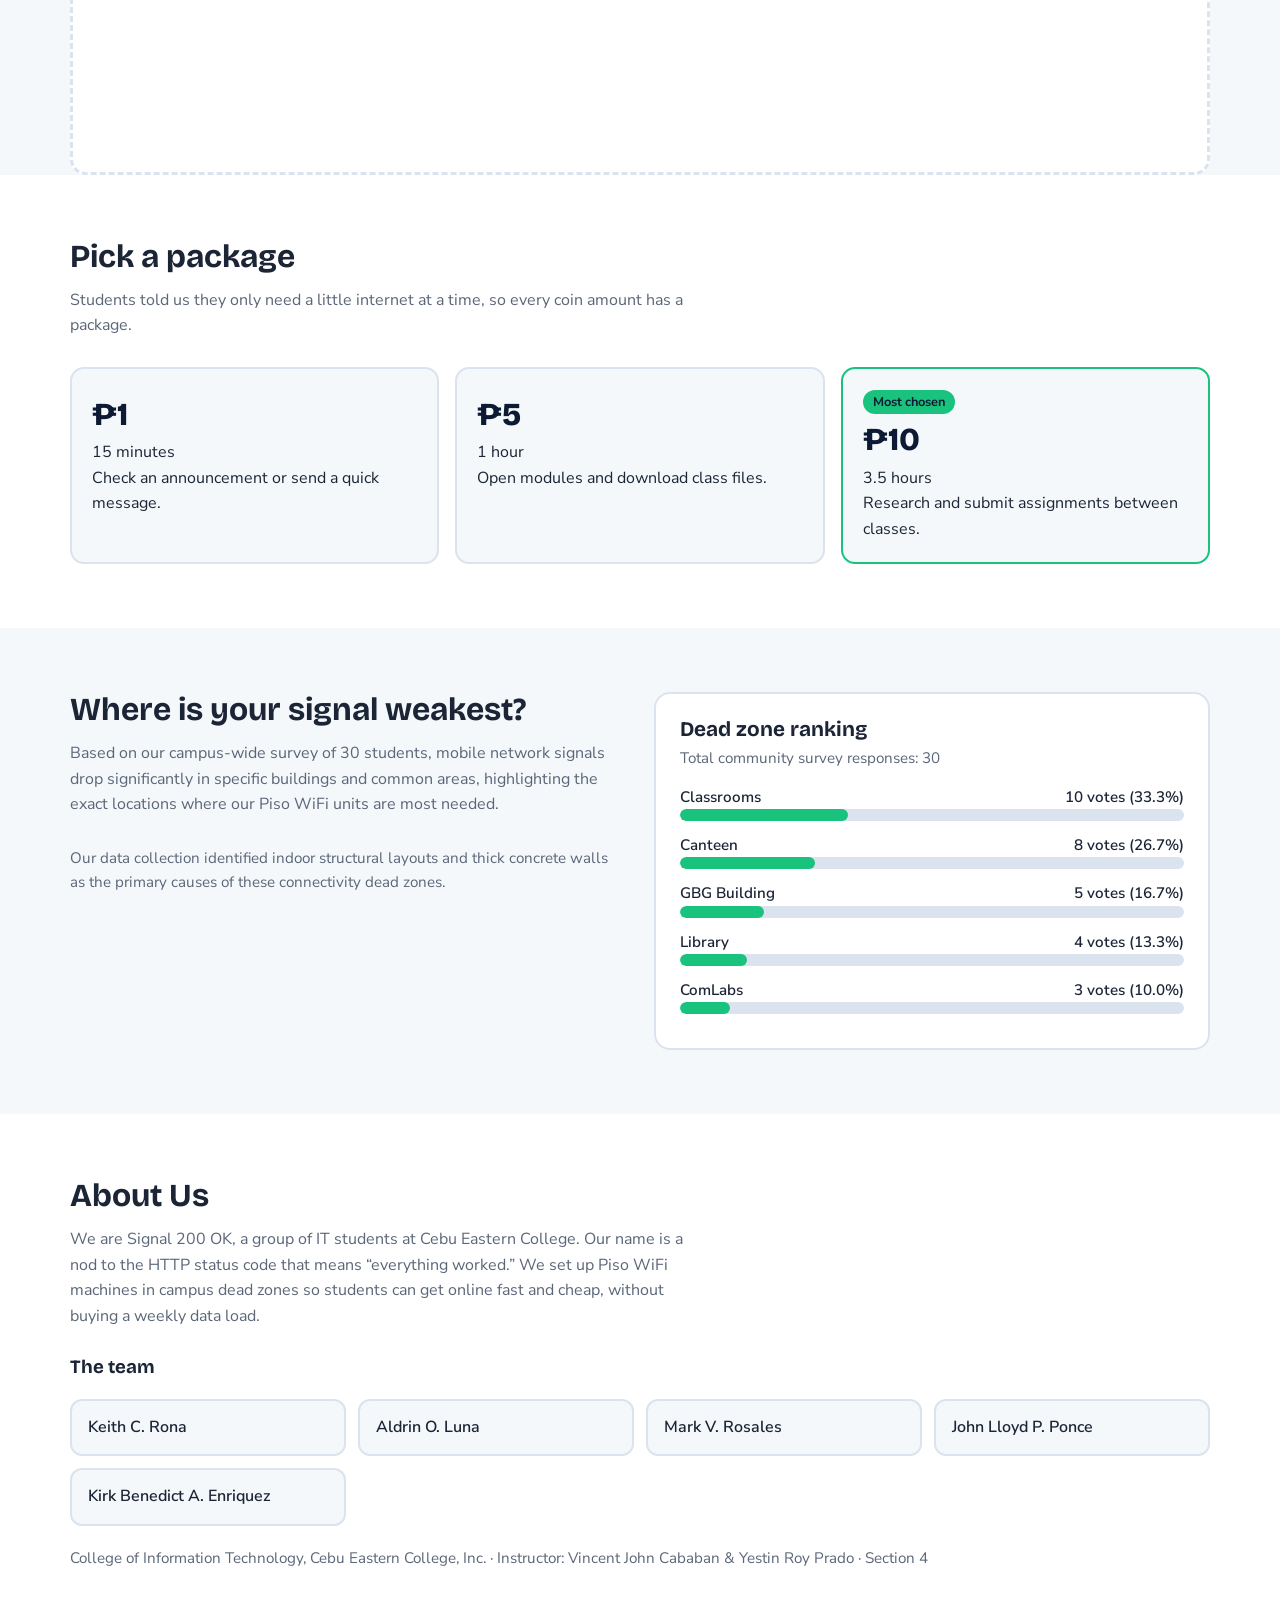
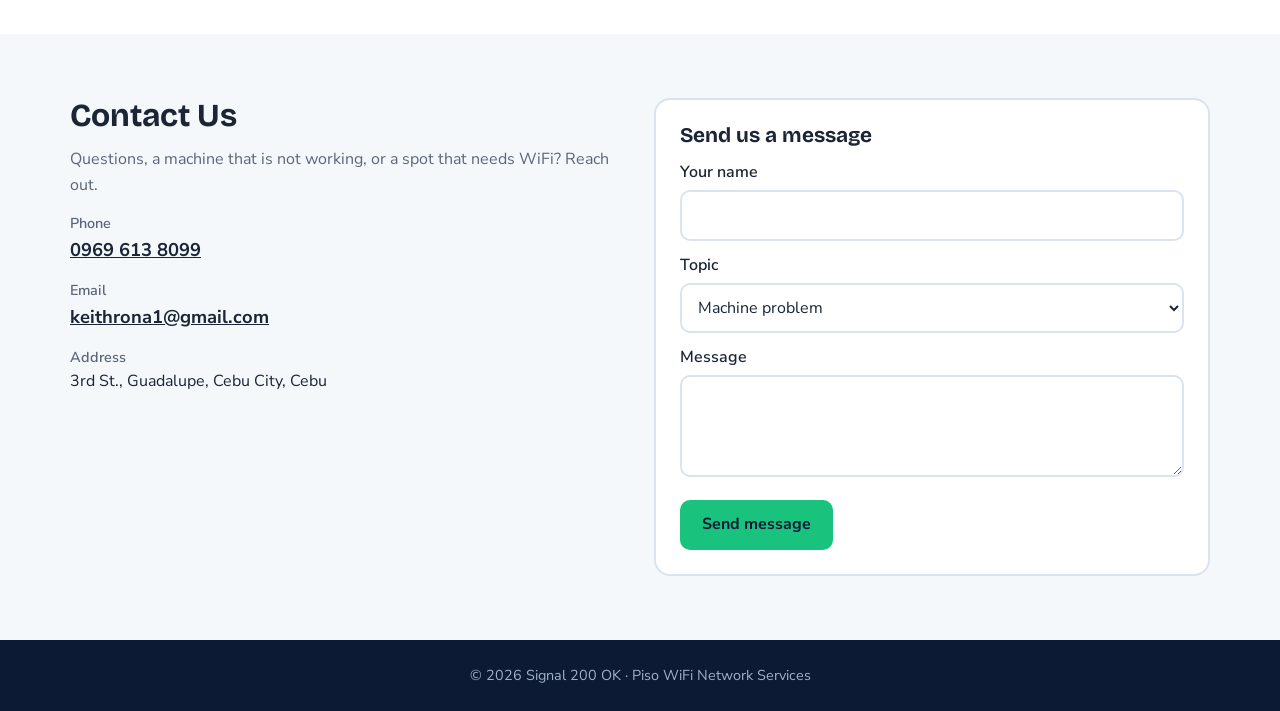
==== commit 46aed944: "Added sticky navigation" ====
--- a/index.html
+++ b/index.html
@@ -24,22 +24,23 @@
 </head>
 
 <body>
-    <!-- ============ HEADER & HERO WRAPPER (Full Navy Background) ============ -->
-    <div class="header-hero-wrapper">
-        <header>
-            <div class="bar">
-                <a class="brand" href="#home" aria-label="Signal 200 OK home">
-                    <img src="logo.png" alt="Signal 200 OK logo" width="48" height="48" style="border-radius: 50%; object-fit: cover;">
-                    <span class="brand-name">Signal 200 OK</span>
-                </a>
-                <nav aria-label="Main">
-                    <a href="#home">Home</a>
-                    <a href="#about">About Us</a>
-                    <a href="#contact">Contact Us</a>
-                </nav>
-            </div>
-        </header>
-
+    <!-- ============ STICKY GLOBAL HEADER ============ -->
+    <header>
+        <div class="bar">
+            <a class="brand" href="#home" aria-label="Signal 200 OK home">
+                <img src="logo.png" alt="Signal 200 OK logo" width="48" height="48" style="border-radius: 50%; object-fit: cover;">
+                <span class="brand-name">Signal 200 OK</span>
+            </a>
+            <nav aria-label="Main">
+                <a href="#home">Home</a>
+                <a href="#about">About Us</a>
+                <a href="#contact">Contact Us</a>
+            </nav>
+        </div>
+    </header>
+
+    <!-- ============ HERO WRAPPER (Full Navy Background) ============ -->
+    <div class="header-hero-wrapper" style="background: var(--navy); color: #fff;">
         <section class="hero" id="home">
             <div class="hero-inner">
                 <div>
@@ -183,7 +184,7 @@
                     <li>John Lloyd P. Ponce</li>
                     <li>Kirk Benedict A. Enriquez</li>
                 </ul>
-                <p class="meta">College of Information Technology, Cebu Eastern College, Inc. · Instructor: Vincent John Cababan · Section 4</p>
+                <p class="meta">College of Information Technology, Cebu Eastern College, Inc. · Instructor: Vincent John Cababan & Yestin Roy Prado · Section 4</p>
             </div>
         </section>
 
--- a/style.css
+++ b/style.css
@@ -23,7 +23,7 @@
 a { color: inherit; }
 :focus-visible { outline: 3px solid var(--amber); outline-offset: 2px; }
 
-/* Wrapper to unify Header and Hero background to full screen height */
+/* Wrapper to unify Hero background to full screen height */
 .header-hero-wrapper {
   background: var(--navy);
   color: #fff;
@@ -33,12 +33,27 @@
   justify-content: space-between;
 }
 
-/* Header */
-header { background: transparent; position: sticky; top: 0; z-index: 10; }
+/* Header - Made larger and sticky across the entire page */
+header { 
+  background: var(--navy); 
+  position: sticky; 
+  top: 0; 
+  z-index: 1000; 
+  width: 100%;
+  box-shadow: 0 4px 12px rgba(0, 0, 0, 1);
+}
+
 .bar {
-  max-width: 1140px; margin: 0 auto; padding: 24px 28px;
-  display: flex; align-items: center; justify-content: space-between; gap: 20px; flex-wrap: wrap;
-}
+  max-width: 1140px; 
+  margin: 0 auto; 
+  padding: 32px 28px; /* Increased padding for a larger, taller header */
+  display: flex; 
+  align-items: center; 
+  justify-content: space-between; 
+  gap: 20px; 
+  flex-wrap: wrap;
+}
+
 .brand { display: flex; align-items: center; gap: 14px; text-decoration: none; }
 .brand-name { font-size: 1.5rem; font-weight: 800; color: #fff; letter-spacing: -0.02em; }
 .brand img { transition: transform 0.2s ease; }
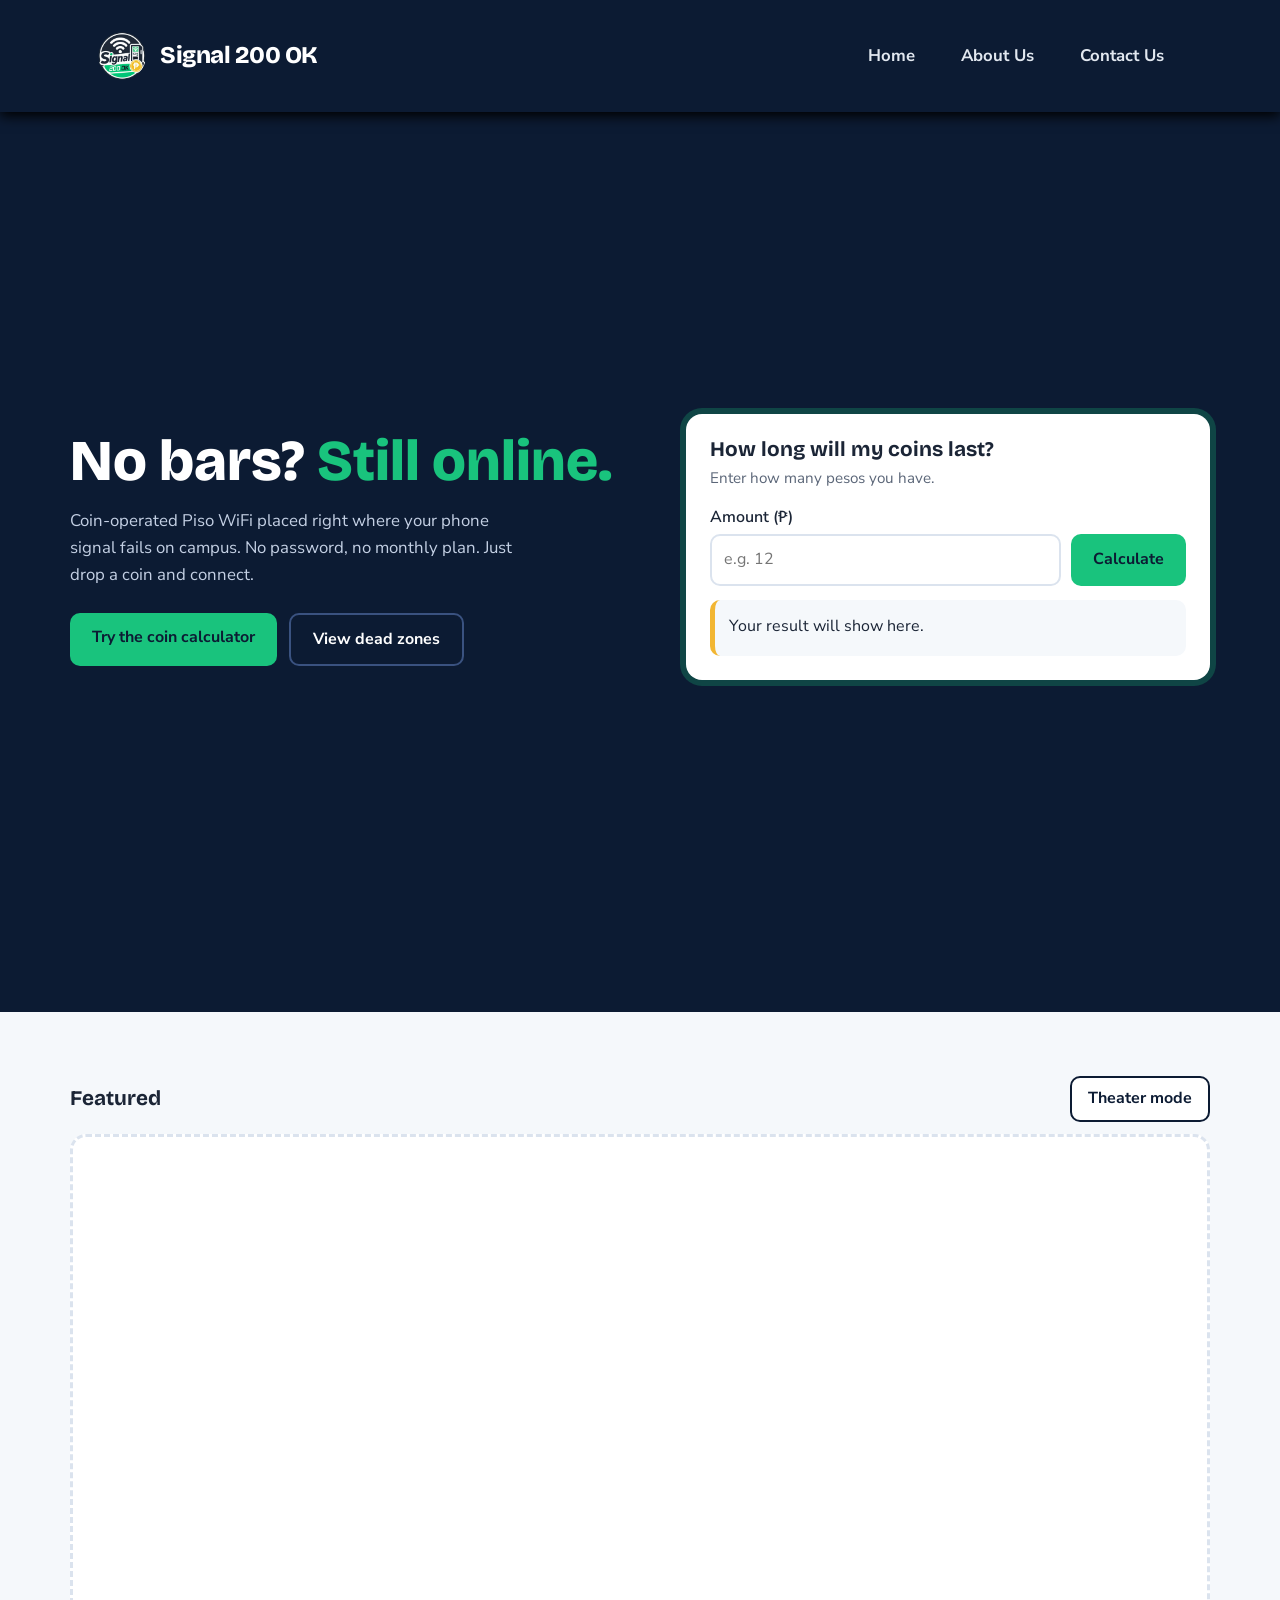
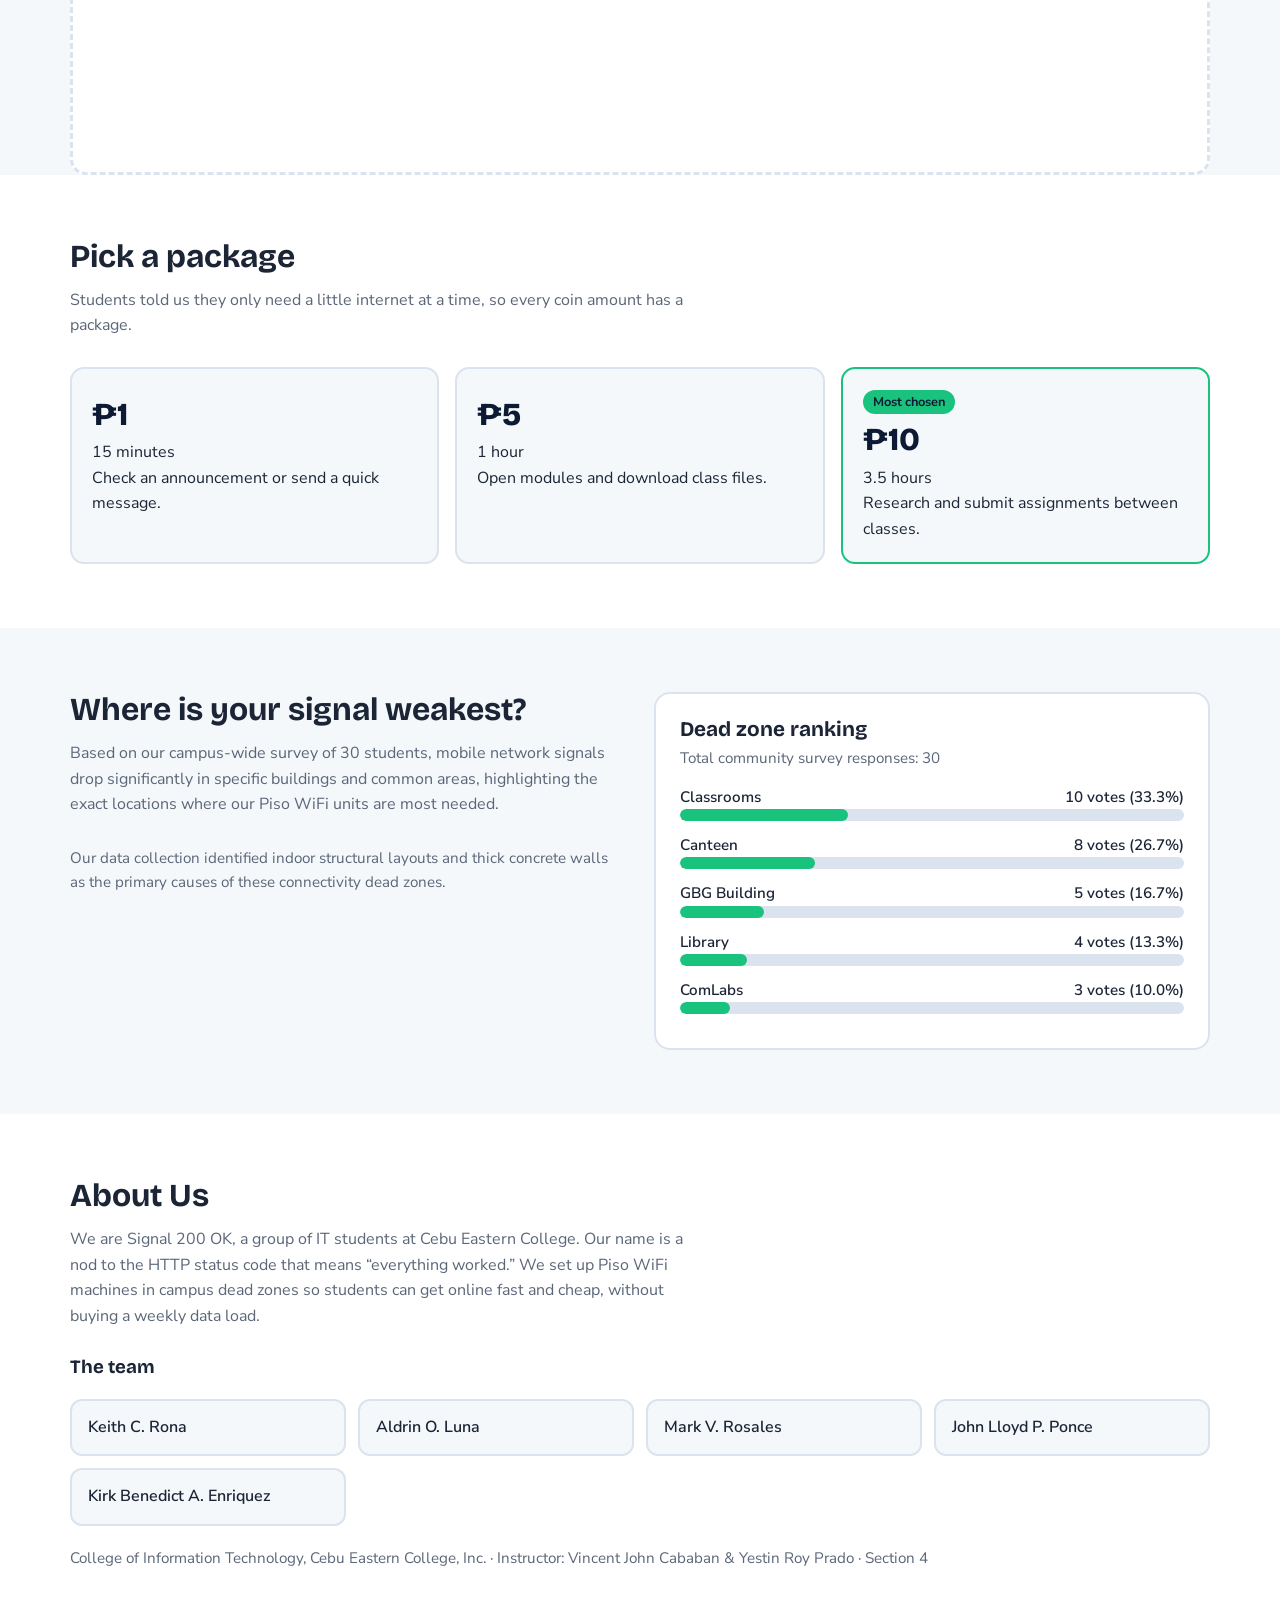
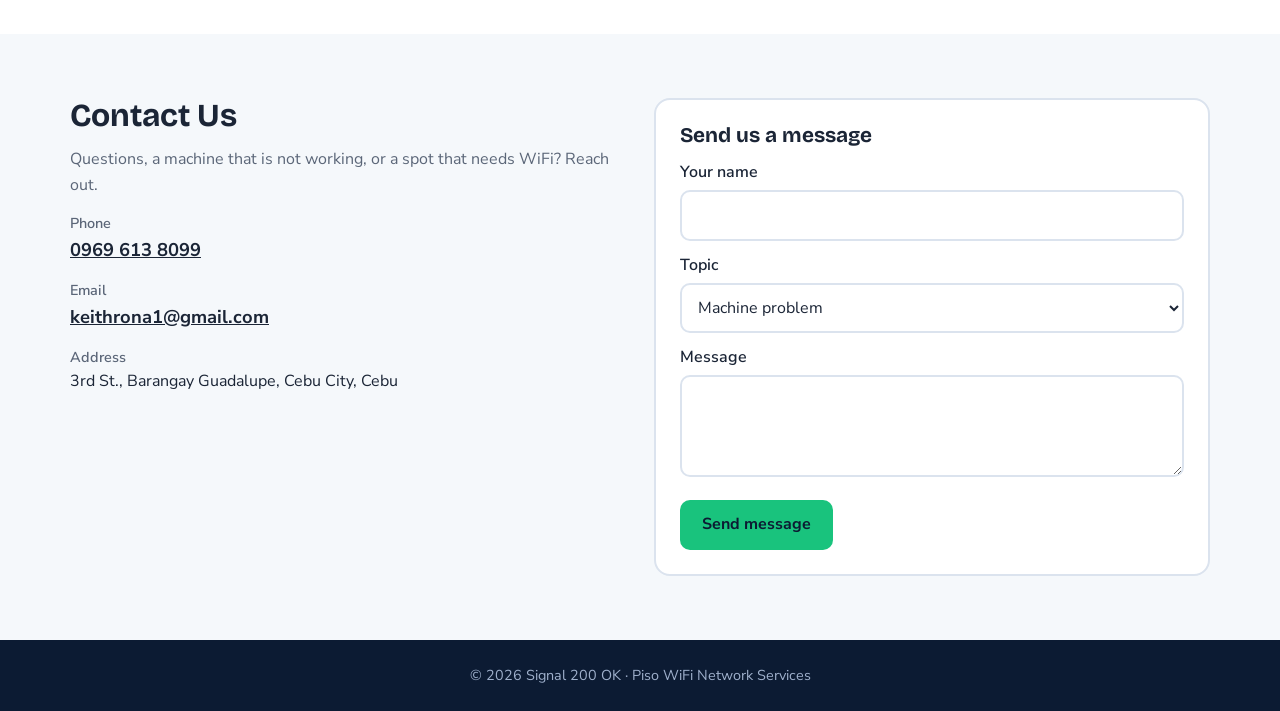
==== commit 90a7ce95: "merged main and version1 and polished some codes" ====
--- a/index.html
+++ b/index.html
@@ -196,7 +196,7 @@
                     <p class="lead">Questions, a machine that is not working, or a spot that needs WiFi? Reach out.</p>
                     <p><strong>Phone</strong><a href="tel:+639000000000">0969 613 8099</a></p>
                     <p><strong>Email</strong><a href="mailto:cecitdepartment@gmail.com">keithrona1@gmail.com</a></p>
-                    <p><strong>Address</strong>3rd St., Guadalupe, Cebu City, Cebu</p>
+                    <p><strong>Address</strong>3rd St., Barangay Guadalupe, Cebu City, Cebu</p>
                 </div>
 
                 <!-- INTERACTIVE FEATURE: form submission -->
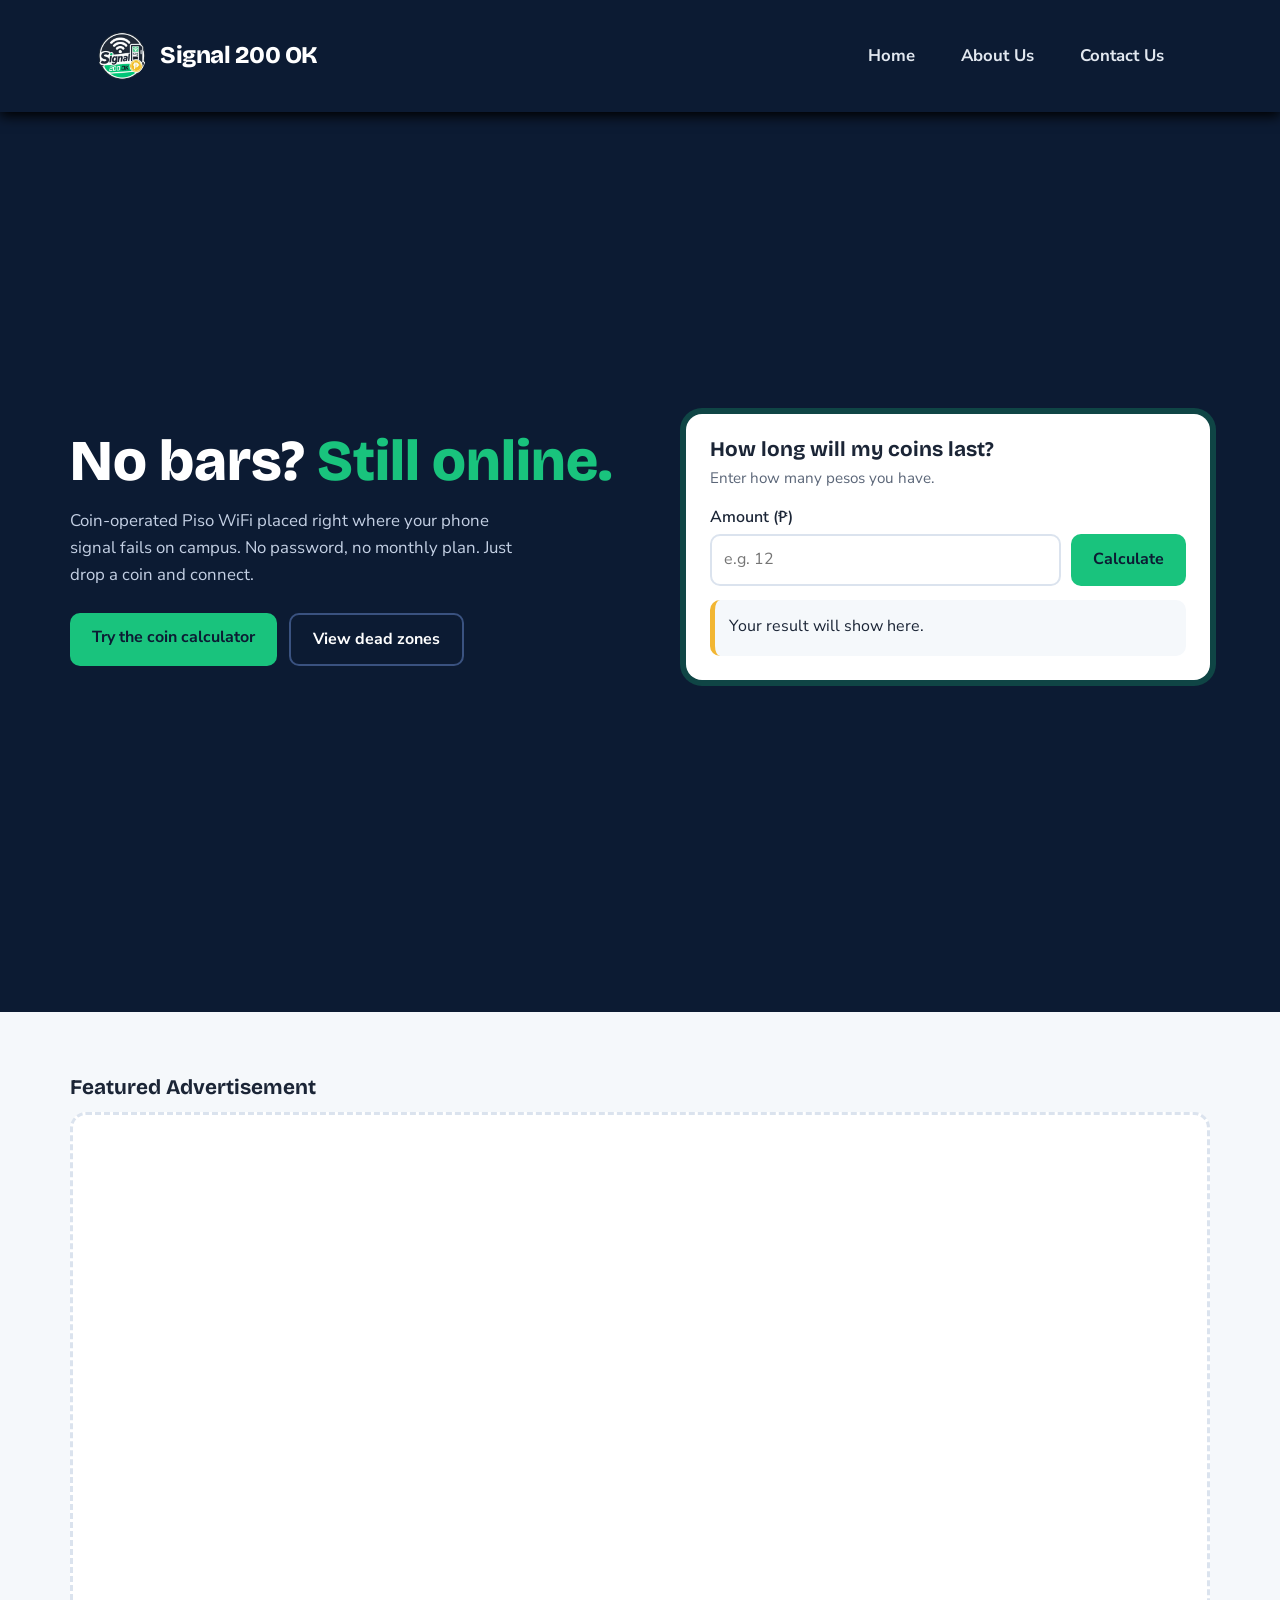
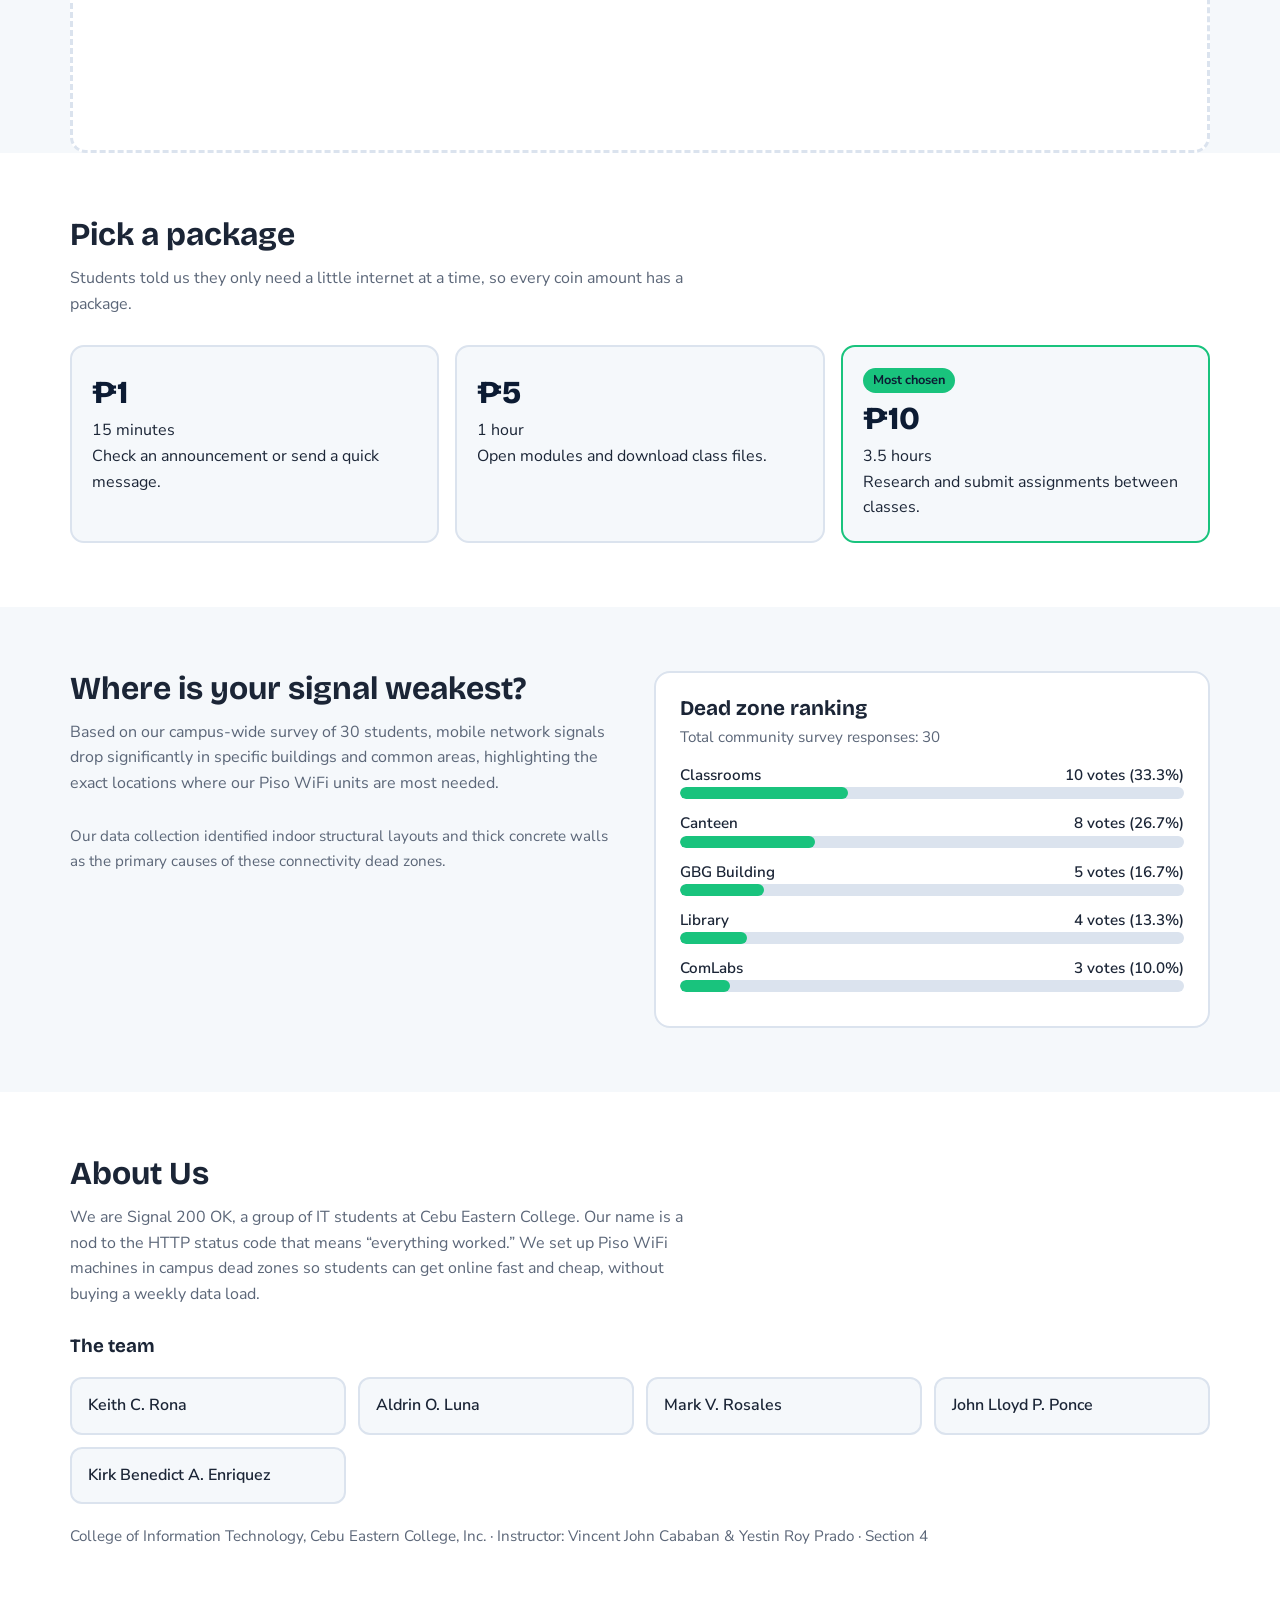
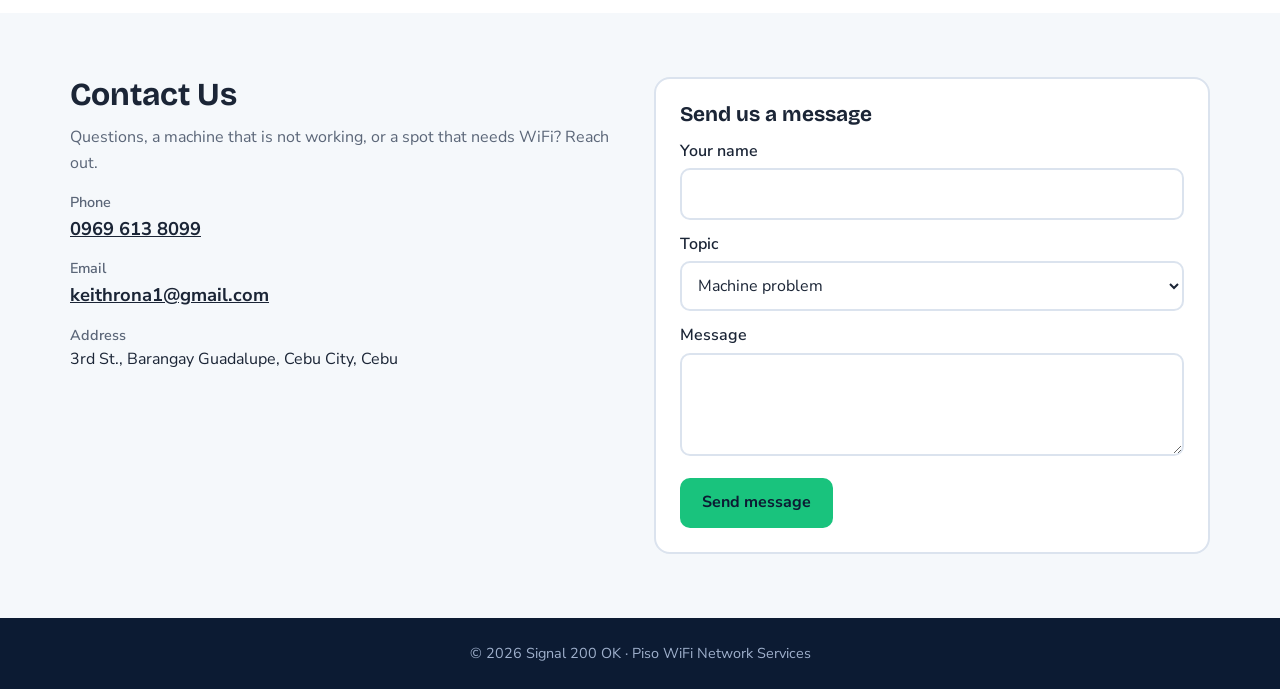
==== commit eee244d3: "Removed theater feature" ====
--- a/index.html
+++ b/index.html
@@ -72,8 +72,7 @@
         <section class="page" id="advertisement" style="padding-bottom:0">
             <div class="wrap">
                 <div class="ad-toolbar">
-                    <h2>Featured</h2>
-                    <button class="theater-btn" id="theater-btn" type="button" aria-pressed="false">Theater mode</button>
+                    <h2>Featured Advertisement</h2>
                 </div>
                 <div class="ad-space">
                     <video src="advertisement.mp4" autoplay muted loop playsinline style="width: 100%; height: 100%; object-fit: cover; display: block;"></video>
